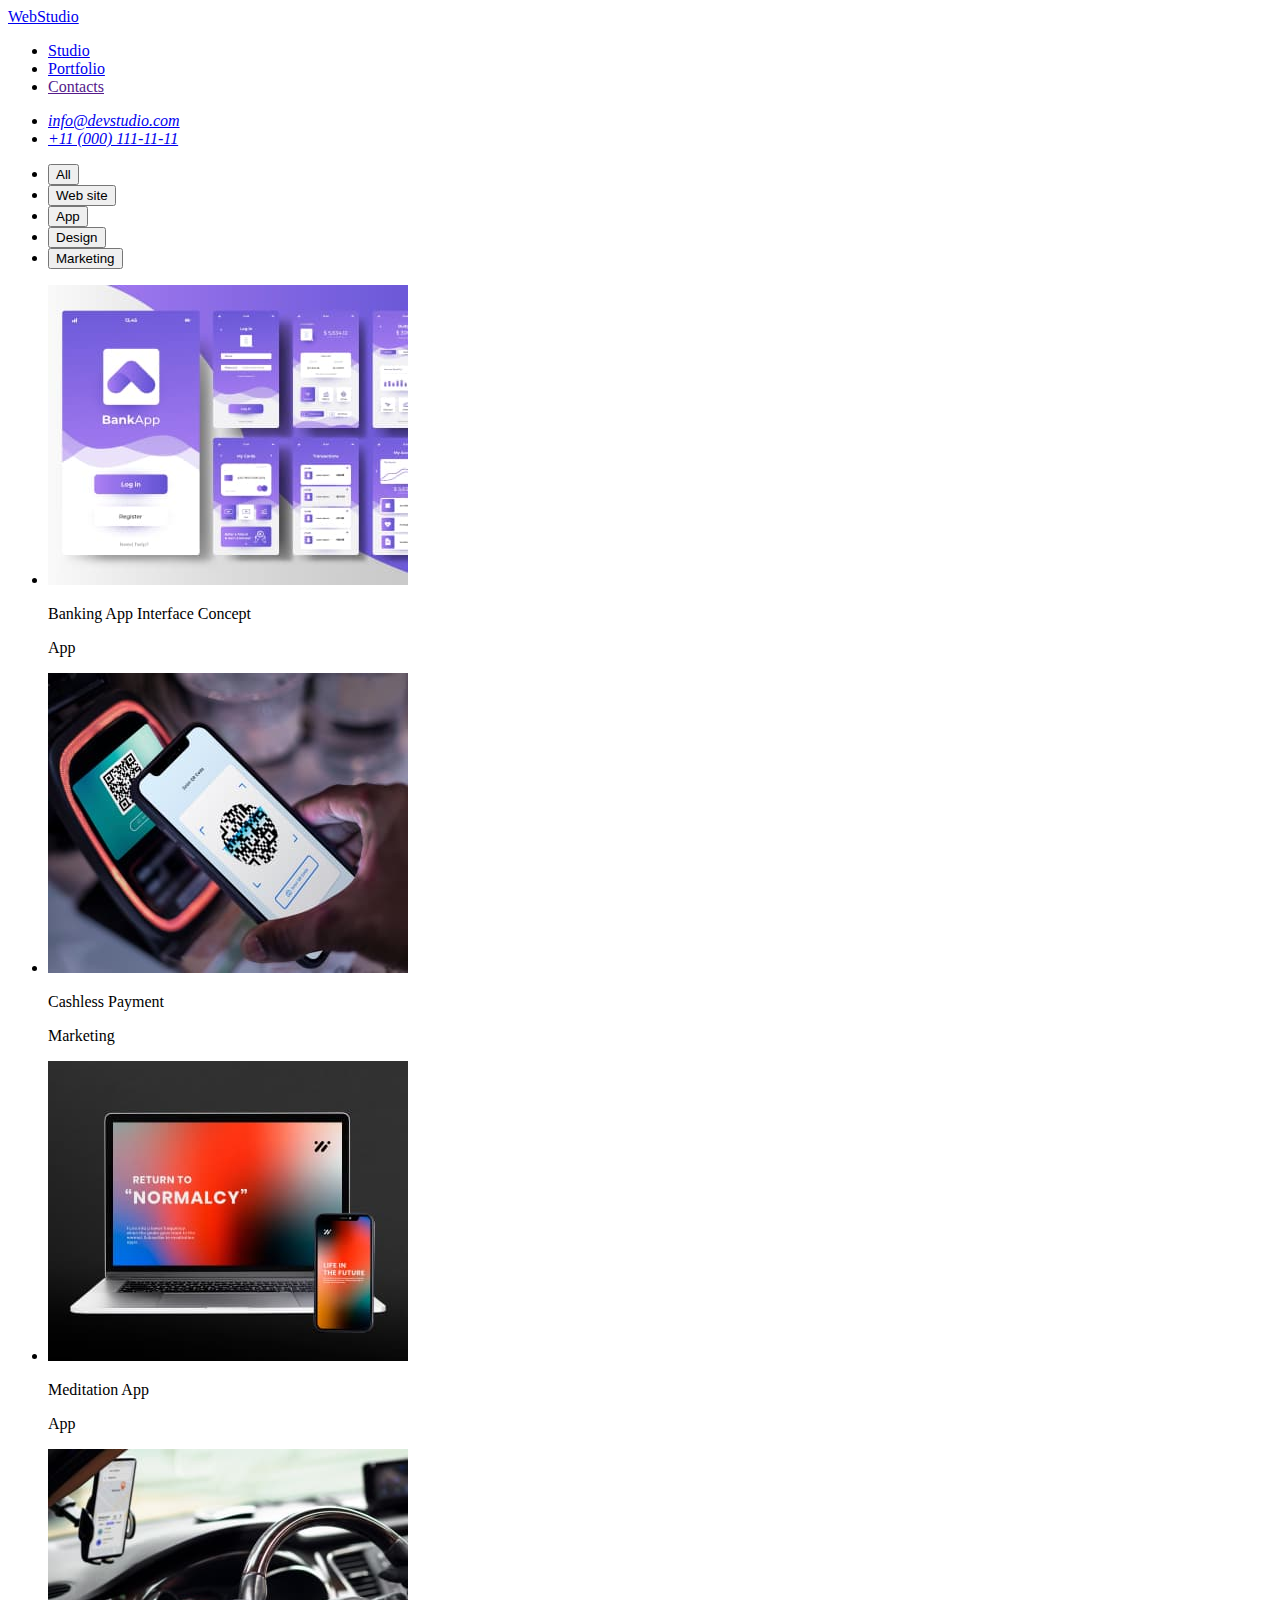
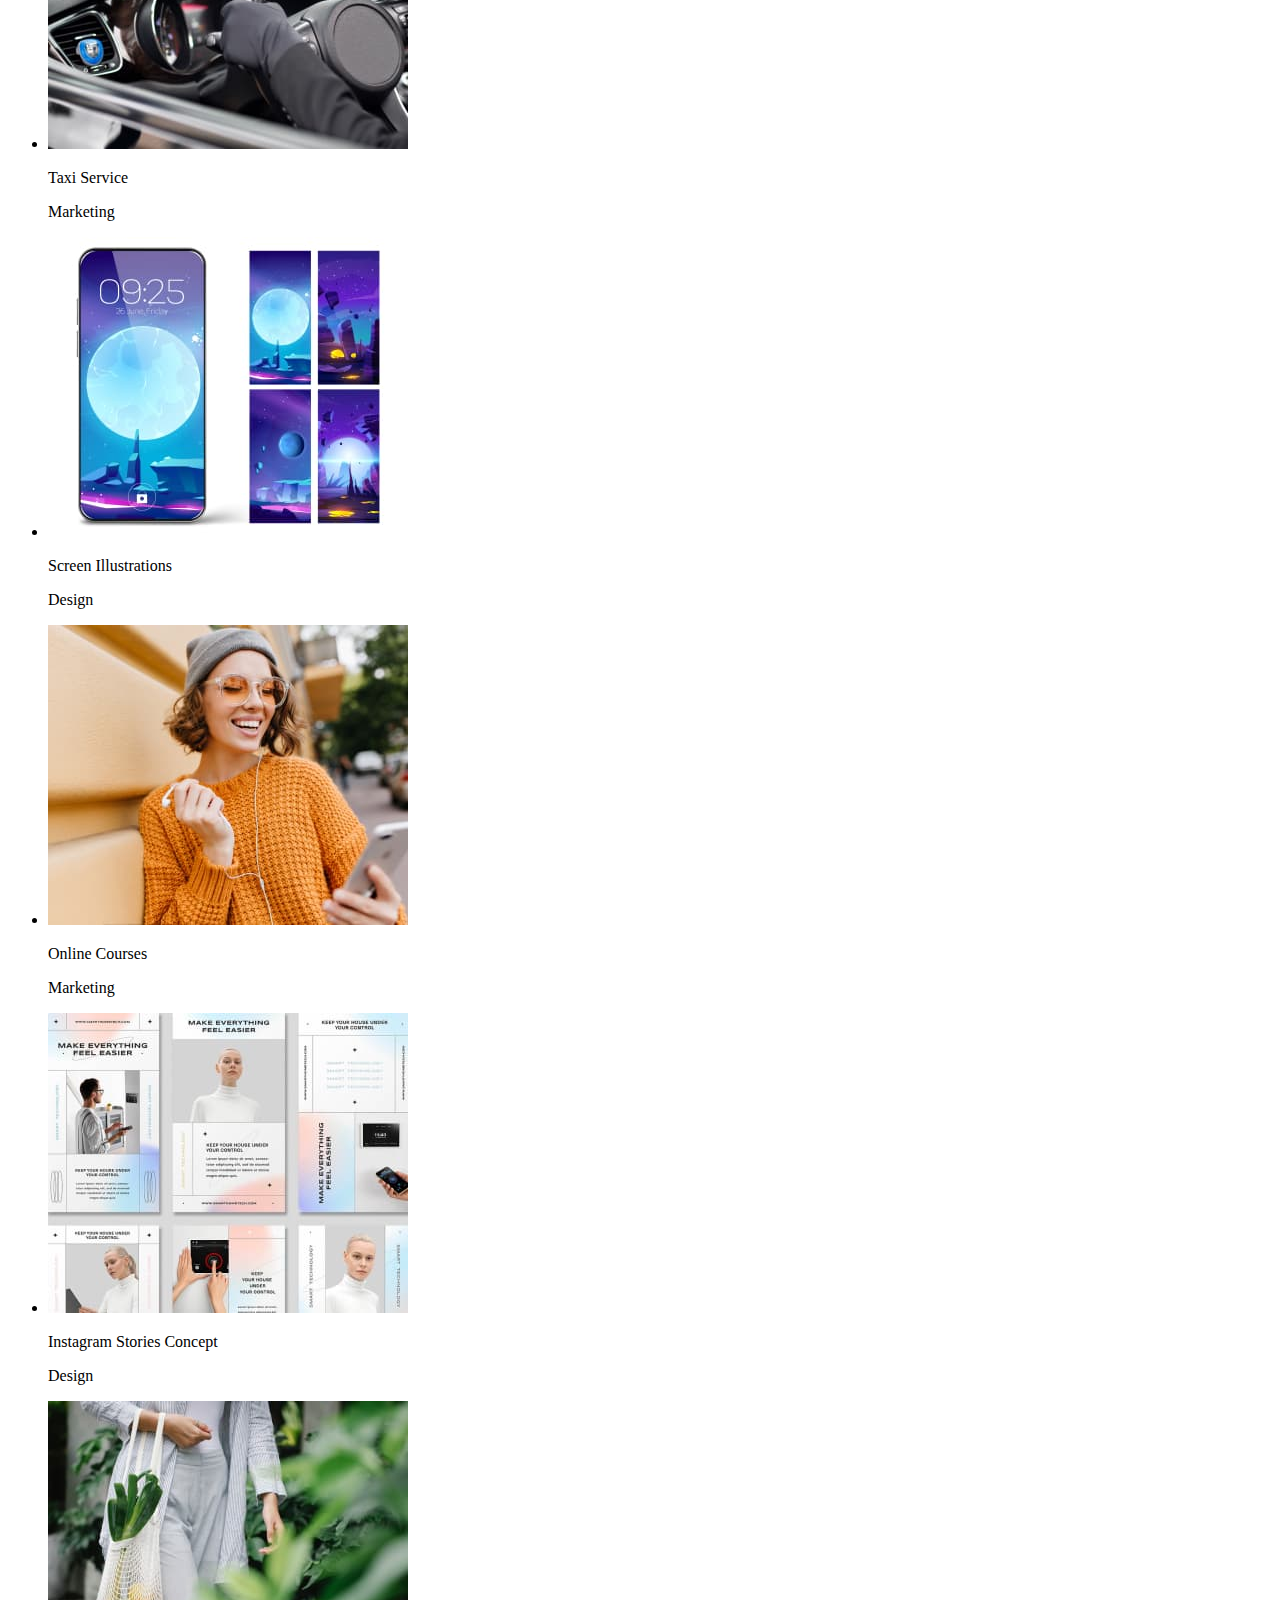
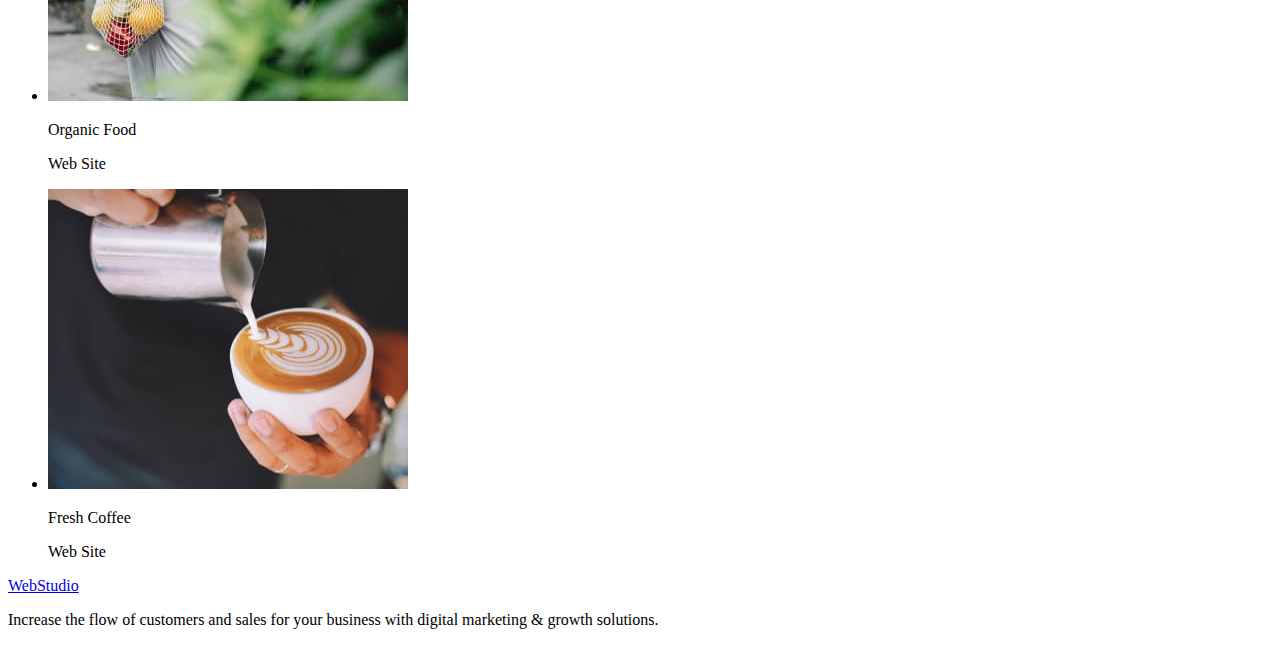
==== portfolio.html @ 78a150ab "portfolio html" ====
<!DOCTYPE html>
<html lang="en">
  <head>
    <meta charset="UTF-8" />
    <meta http-equiv="X-UA-Compatible" content="IE=edge" />
    <meta name="viewport" content="width=device-width, initial-scale=1.0" />
    <title>Portfolio</title>
  </head>
  <body>
    <header>
      <nav>
        <a href="./index.html">WebStudio</a>
        <ul>
          <li><a href="./index.html">Studio</a></li>
          <li><a href="./portfolio.html">Portfolio</a></li>
          <li><a href="">Contacts</a></li>
        </ul>
      </nav>
      <address>
        <ul>
          <li><a href="mailto:info@devstudio.com">info@devstudio.com</a></li>
          <li><a href="tel:+110001111111">+11 (000) 111-11-11</a></li>
        </ul>
      </address>
    </header>
    <main>
      <section>
        <div>
          <ul>
            <li><button type="button">All</button></li>
            <li><button type="button">Web site</button></li>
            <li><button type="button">App</button></li>
            <li><button type="button">Design</button></li>
            <li><button type="button">Marketing</button></li>
          </ul>
        </div>
      </section>
      <section>
        <div>
          <ul>
            <li>
              <img
                src="./images/banking_app.jpg"
                alt="Banking app"
                width="360"
              />
              <p>Banking App Interface Concept</p>
              <p>App</p>
            </li>
            <li>
              <img
                src="./images/cashless.jpg"
                alt="Cashless Payment"
                width="360"
              />
              <p>Cashless Payment</p>
              <p>Marketing</p>
            </li>
            <li>
              <img
                src="./images/meditation.jpg"
                alt="Meditation app"
                width="360"
              />
              <p>Meditation App</p>
              <p>App</p>
            </li>
            <li>
              <img src="./images/taxi.jpg" alt="Taxi service" width="360" />
              <p>Taxi Service</p>
              <p>Marketing</p>
            </li>
            <li>
              <img src="./images/screen.jpg" alt="Screen photo" width="360" />
              <p>Screen Illustrations</p>
              <p>Design</p>
            </li>
            <li>
              <img
                src="./images/courses.jpg"
                alt="online courses"
                width="360"
              />
              <p>Online Courses</p>
              <p>Marketing</p>
            </li>
            <li>
              <img src="./images/instagram.jpg" alt="instagram" width="360" />
              <p>Instagram Stories Concept</p>
              <p>Design</p>
            </li>
            <li>
              <img src="./images/food.jpg" alt="food" width="360" />
              <p>Organic Food</p>
              <p>Web Site</p>
            </li>
            <li>
              <img src="./images/coffee.jpg" alt="coffee" width="360" />
              <p>Fresh Coffee</p>
              <p>Web Site</p>
            </li>
          </ul>
        </div>
      </section>
    </main>
    <footer>
      <a href="./index.html">WebStudio</a>
      <p>
        Increase the flow of customers and sales for your business with digital
        marketing & growth solutions.
      </p>
    </footer>
  </body>
</html>
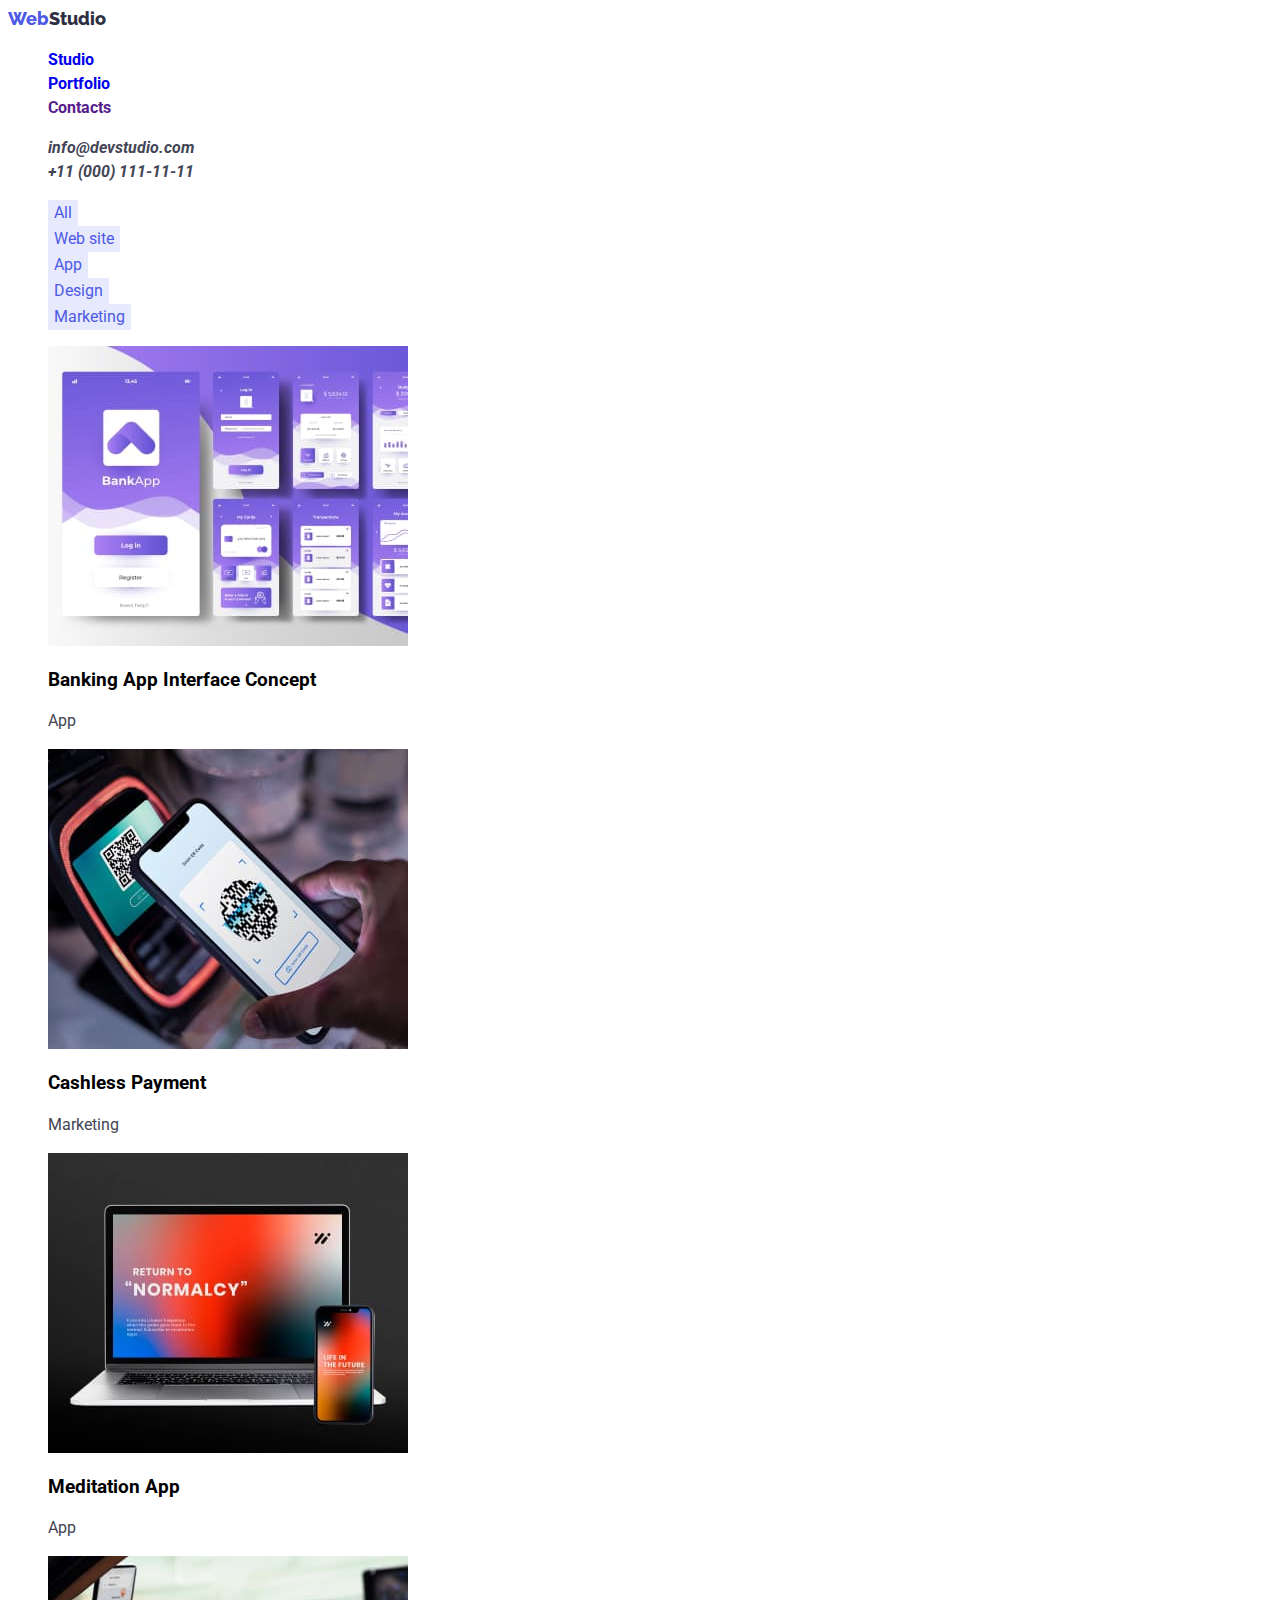
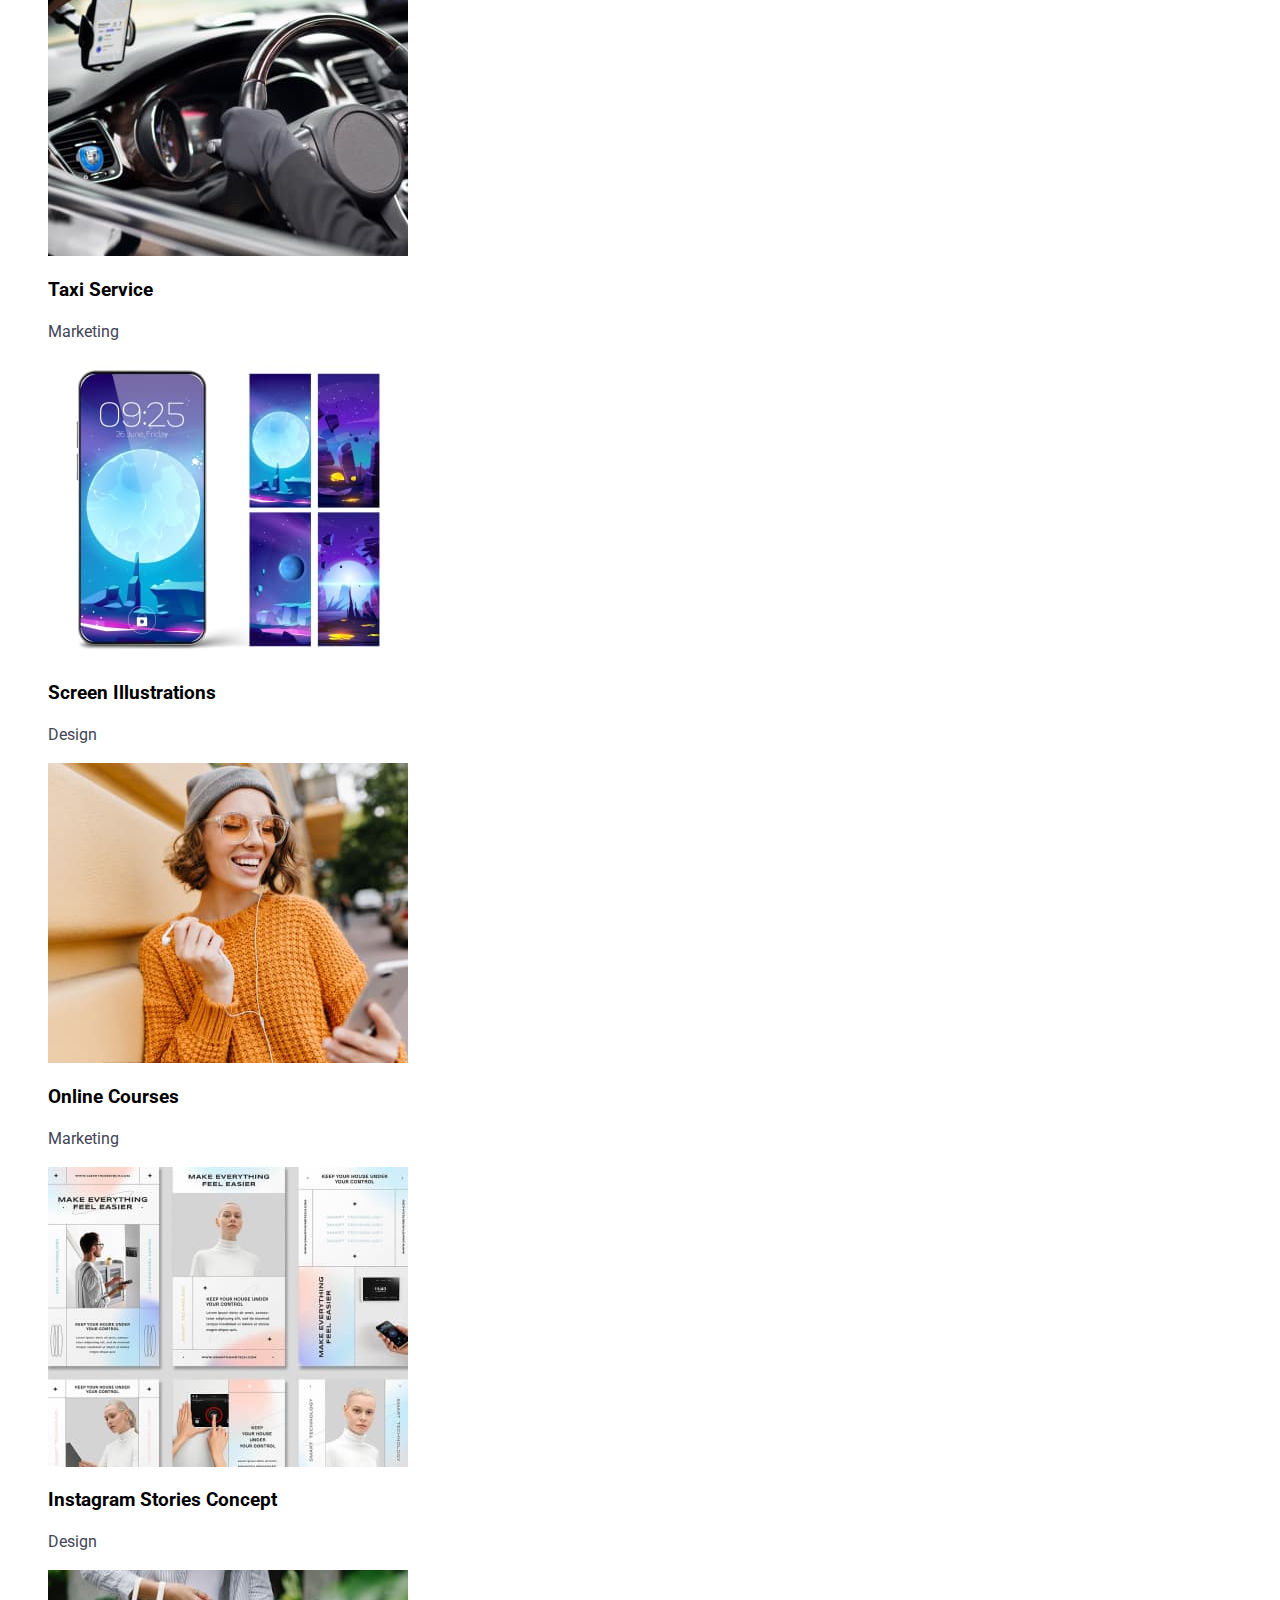
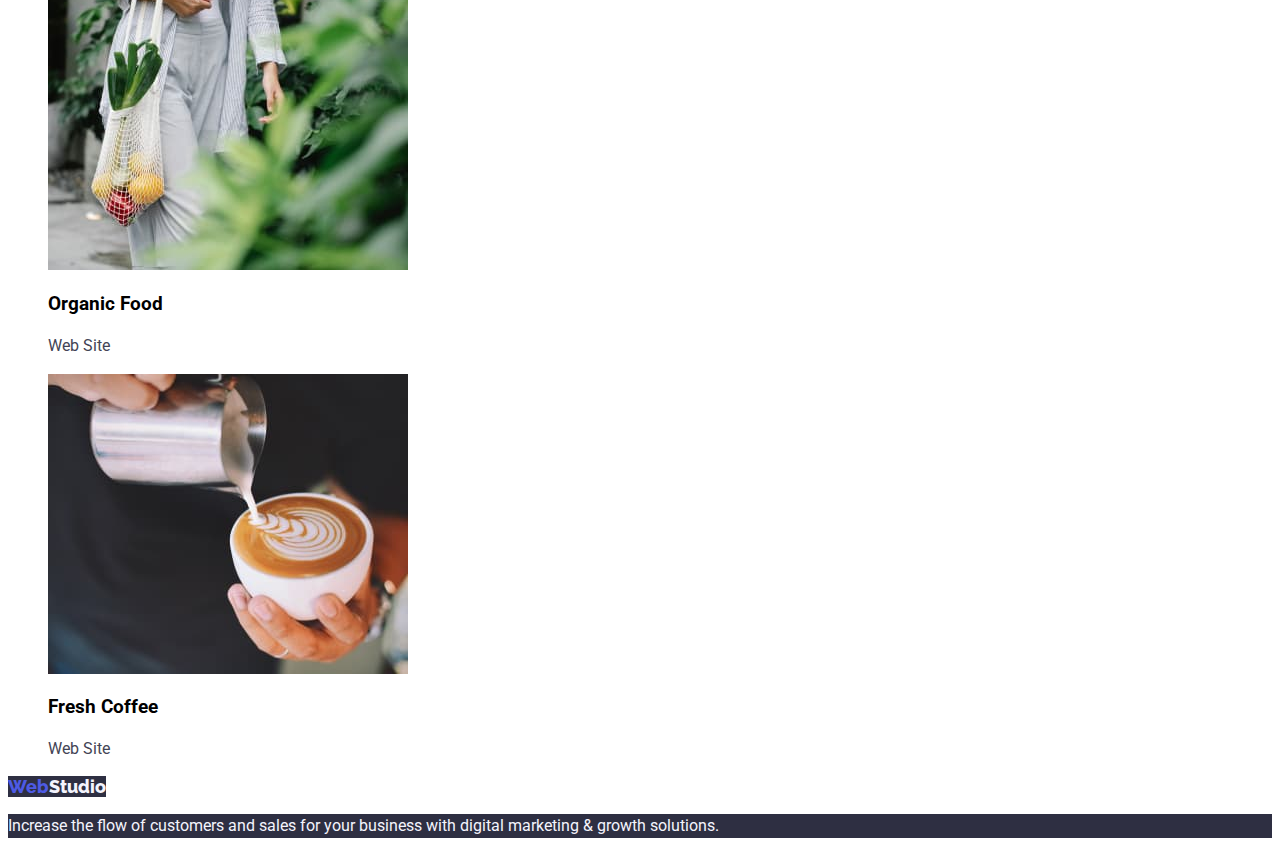
==== commit ba41b512: "portfolio and css" ====
--- a/portfolio.html
+++ b/portfolio.html
@@ -4,48 +4,71 @@
     <meta charset="UTF-8" />
     <meta http-equiv="X-UA-Compatible" content="IE=edge" />
     <meta name="viewport" content="width=device-width, initial-scale=1.0" />
+    <link rel="preconnect" href="https://fonts.googleapis.com" />
+    <link rel="preconnect" href="https://fonts.gstatic.com" crossorigin />
+    <link
+      href="https://fonts.googleapis.com/css2?family=Raleway:wght@800&family=Roboto:wght@400;500;700;900&display=swap"
+      rel="stylesheet"
+    />
+    <link rel="stylesheet" href="./css/styles.css" />
     <title>Portfolio</title>
   </head>
-  <body>
-    <header>
+  <body class="body">
+    <header class="header">
       <nav>
-        <a href="./index.html">WebStudio</a>
-        <ul>
-          <li><a href="./index.html">Studio</a></li>
-          <li><a href="./portfolio.html">Portfolio</a></li>
-          <li><a href="">Contacts</a></li>
+        <a href="./index.html" class="logo link"><span>Web</span>Studio</a>
+        <ul class="list link">
+          <li class="header-list">
+            <a href="./index.html" class="link header-menu">Studio</a>
+          </li>
+          <li>
+            <a href="./portfolio.html" class="link header-menu">Portfolio</a>
+          </li>
+          <li><a href="" class="link header-menu">Contacts</a></li>
         </ul>
       </nav>
-      <address>
-        <ul>
-          <li><a href="mailto:info@devstudio.com">info@devstudio.com</a></li>
-          <li><a href="tel:+110001111111">+11 (000) 111-11-11</a></li>
+      <address class="address">
+        <ul class="list">
+          <li class="address-list">
+            <a href="mailto:info@devstudio.com" class="address-choise link"
+              >info@devstudio.com</a
+            >
+          </li>
+          <li>
+            <a href="tel:+110001111111" class="address-choise link"
+              >+11 (000) 111-11-11</a
+            >
+          </li>
         </ul>
       </address>
     </header>
     <main>
       <section>
         <div>
-          <ul>
-            <li><button type="button">All</button></li>
-            <li><button type="button">Web site</button></li>
-            <li><button type="button">App</button></li>
-            <li><button type="button">Design</button></li>
-            <li><button type="button">Marketing</button></li>
+          <ul class="list">
+            <li><button type="button" class="portfolio-btn">All</button></li>
+            <li>
+              <button type="button" class="portfolio-btn">Web site</button>
+            </li>
+            <li><button type="button" class="portfolio-btn">App</button></li>
+            <li><button type="button" class="portfolio-btn">Design</button></li>
+            <li>
+              <button type="button" class="portfolio-btn">Marketing</button>
+            </li>
           </ul>
         </div>
       </section>
       <section>
         <div>
-          <ul>
+          <ul class="list">
             <li>
               <img
                 src="./images/banking_app.jpg"
                 alt="Banking app"
                 width="360"
               />
-              <p>Banking App Interface Concept</p>
-              <p>App</p>
+              <h3 class="subtitle">Banking App Interface Concept</h3>
+              <p class="text">App</p>
             </li>
             <li>
               <img
@@ -53,8 +76,8 @@
                 alt="Cashless Payment"
                 width="360"
               />
-              <p>Cashless Payment</p>
-              <p>Marketing</p>
+              <h3 class="subtitle">Cashless Payment</h3>
+              <p class="text">Marketing</p>
             </li>
             <li>
               <img
@@ -62,18 +85,18 @@
                 alt="Meditation app"
                 width="360"
               />
-              <p>Meditation App</p>
-              <p>App</p>
+              <h3 class="subtitle">Meditation App</h3>
+              <p class="text">App</p>
             </li>
             <li>
               <img src="./images/taxi.jpg" alt="Taxi service" width="360" />
-              <p>Taxi Service</p>
-              <p>Marketing</p>
+              <h3 class="subtitle">Taxi Service</h3>
+              <p class="text">Marketing</p>
             </li>
             <li>
               <img src="./images/screen.jpg" alt="Screen photo" width="360" />
-              <p>Screen Illustrations</p>
-              <p>Design</p>
+              <h3 class="subtitle">Screen Illustrations</h3>
+              <p class="text">Design</p>
             </li>
             <li>
               <img
@@ -81,31 +104,31 @@
                 alt="online courses"
                 width="360"
               />
-              <p>Online Courses</p>
-              <p>Marketing</p>
+              <h3 class="subtitle">Online Courses</h3>
+              <p class="text">Marketing</p>
             </li>
             <li>
               <img src="./images/instagram.jpg" alt="instagram" width="360" />
-              <p>Instagram Stories Concept</p>
-              <p>Design</p>
+              <h3 class="subtitle">Instagram Stories Concept</h3>
+              <p class="text">Design</p>
             </li>
             <li>
               <img src="./images/food.jpg" alt="food" width="360" />
-              <p>Organic Food</p>
-              <p>Web Site</p>
+              <h3 class="subtitle">Organic Food</h3>
+              <p class="text">Web Site</p>
             </li>
             <li>
               <img src="./images/coffee.jpg" alt="coffee" width="360" />
-              <p>Fresh Coffee</p>
-              <p>Web Site</p>
+              <h3 class="subtitle">Fresh Coffee</h3>
+              <p class="text">Web Site</p>
             </li>
           </ul>
         </div>
       </section>
     </main>
-    <footer>
-      <a href="./index.html">WebStudio</a>
-      <p>
+    <footer class="footer">
+      <a href="./index.html" class="footer-logo link"><span>Web</span>Studio</a>
+      <p class="footer-text">
         Increase the flow of customers and sales for your business with digital
         marketing & growth solutions.
       </p>
--- a/css/styles.css
+++ b/css/styles.css
@@ -0,0 +1,142 @@
+.body {
+  font-family: Roboto;
+  background-color: var(--main-background-color);
+}
+
+:root {
+  --text-header: #2e2f42;
+  --hero-background-color: #2e2f42;
+  --footer-background-color: #2e2f42;
+  --button-portfolio-text-color: #4d5ae5;
+  --button-portfolio-background-color: #e7e9fc;
+  --main-text-color: #434455;
+  --main-background-color: #ffffff;
+  --footer-text-color: #f4f4fd;
+}
+
+.header {
+  font-weight: 700;
+  font-size: 16px;
+  line-height: 1.5;
+  letter-spacing: 0.02;
+}
+.header-nav {
+  color: var(--text-header);
+}
+.logo {
+  font-family: Raleway;
+  font-weight: 800;
+  font-size: 18px;
+  line-height: 1.16;
+  letter-spacing: 0.03;
+  color: var(--text-header);
+}
+
+.logo span {
+  color: #4d5ae5;
+}
+
+.link {
+  text-decoration: none;
+}
+.list {
+  list-style-type: none;
+}
+a:hover {
+  color: #404bbf;
+}
+
+.address-choise {
+  color: var(--main-text-color);
+}
+
+------/***HERO PART***/-------
+.main-hero {
+  background-color: var(--hero-background-color);
+}
+.hero {
+  font-weight: 700;
+  font-size: 56px;
+  line-height: 1.07;
+  letter-spacing: 0.02;
+  color: #ffffff;
+  background-color: var(--hero-background-color);
+}
+
+.button-hero {
+  cursor: pointer;
+  background-color: #4d5ae5;
+  color: #ffffff;
+  font-size: 16px;
+  line-height: 1.5;
+  border: none;
+}
+.button-hero:hover {
+  background-color: #404bbf;
+}
+
+/*---TEXT--*/
+----------------- .subtitle {
+  font-weight: 500;
+  font-size: 20px;
+  line-height: 1.2;
+  letter-spacing: 0.02;
+  color: #2e2f42;
+}
+.text {
+  font-size: 16px;
+  line-height: 1.5;
+  letter-spacing: 0.02;
+  color: var(--main-text-color);
+}
+
+----/**WHAT WE DO**/----
+
+.second-title {
+  font-weight: 700;
+  font-size: 36px;
+  line-height: 1.1;
+  letter-spacing: 0.02;
+  color: #2e2f42;
+}
+-------/***FOOTER**/-----------------------
+
+.footer {
+  background-color: var(--footer-background-color);
+}
+
+.footer-logo {
+  font-family: 'Raleway';
+  font-weight: 800;
+  font-size: 18px;
+  line-height: 1.16;
+  letter-spacing: 0.03;
+  color: var(--footer-text-color);
+  background-color: var(--footer-background-color);
+}
+
+.footer-logo span {
+  color: #4d5ae5;
+}
+
+.footer-text {
+  font-size: 16px;
+  line-height: 1.5;
+  letter-spacing: 0.02;
+  color: var(--footer-text-color);
+  background-color: var(--footer-background-color);
+}
+.portfolio-btn {
+  font-family: inherit;
+  font-size: 16px;
+  line-height: 1.5;
+  text-align: center;
+  letter-spacing: 0.04;
+  border: none;
+  background-color: var(--button-portfolio-background-color);
+  color: var(--button-portfolio-text-color);
+}
+.portfolio-btn:hover {
+  background-color: #404bbf;
+  color: #ffffff;
+}
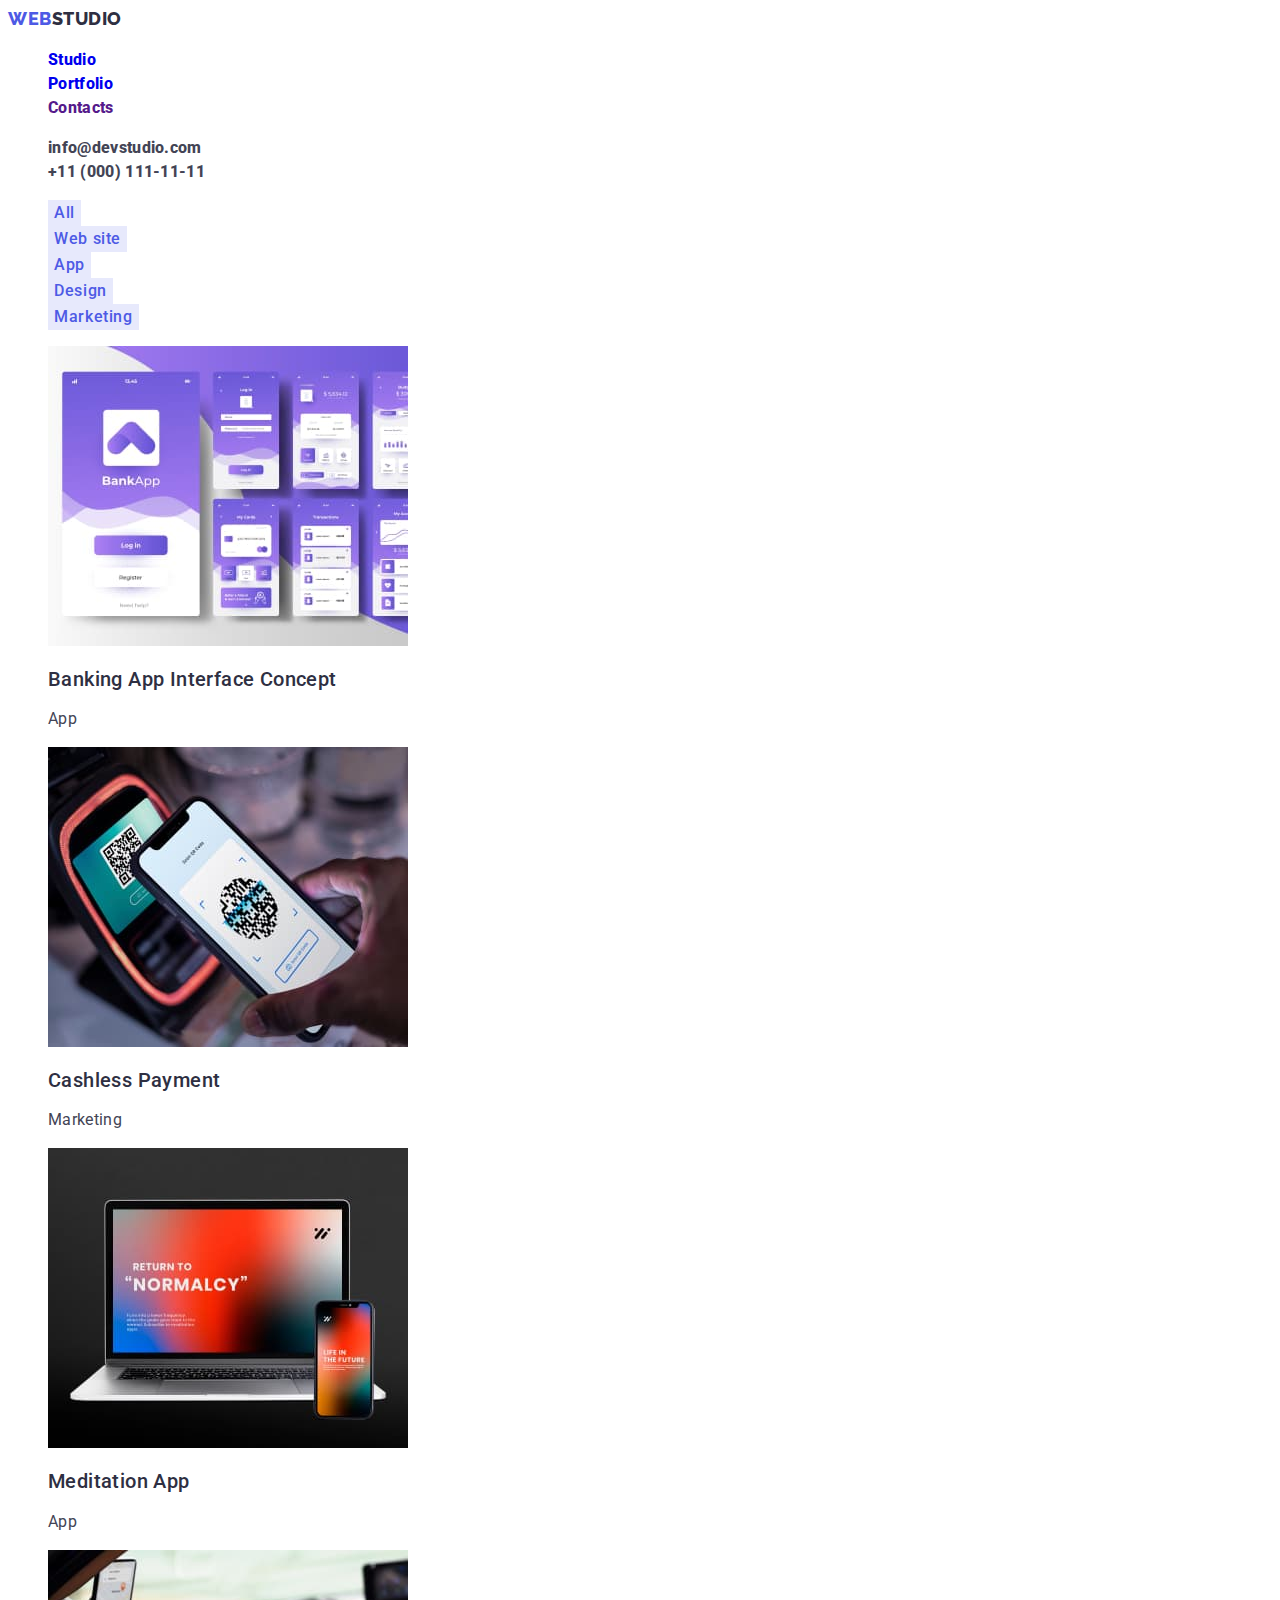
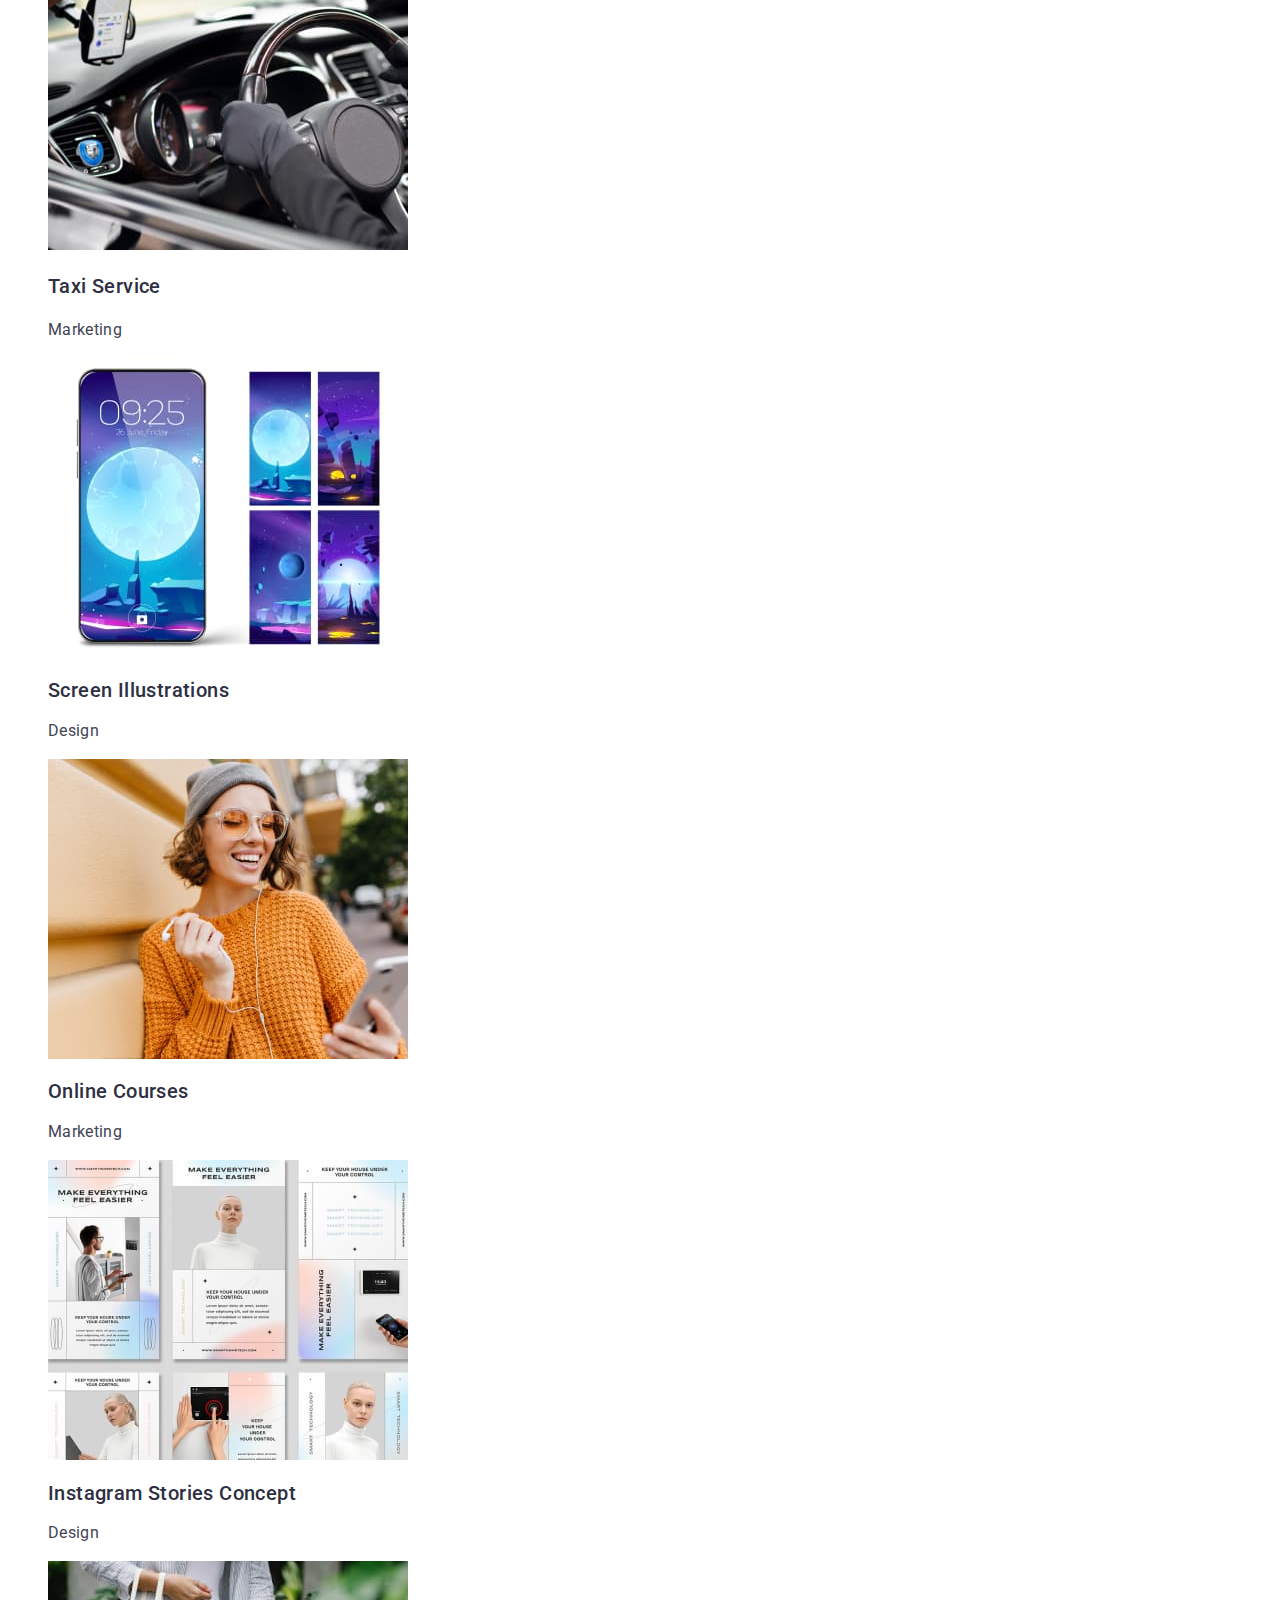
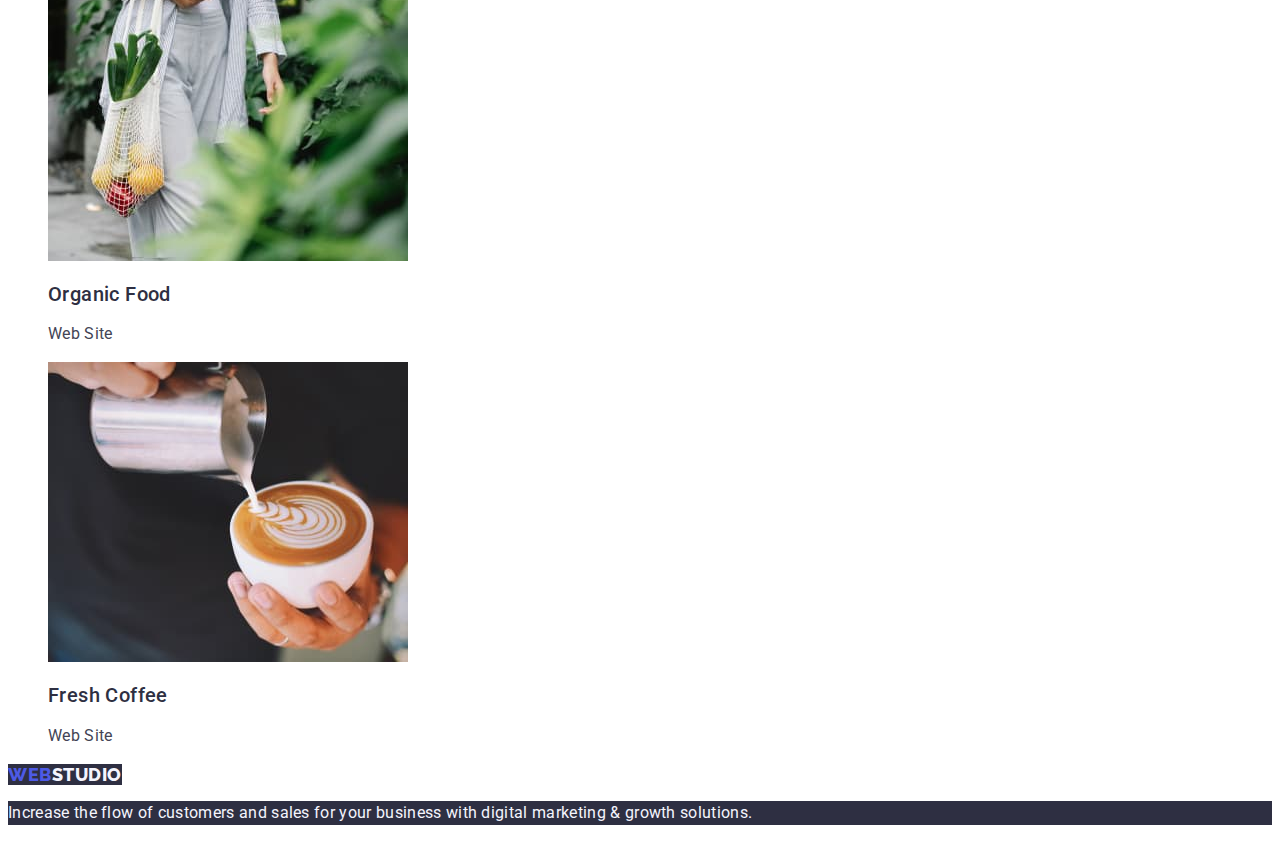
==== commit ef97f91e: "revize" ====
--- a/portfolio.html
+++ b/portfolio.html
@@ -16,7 +16,7 @@
   <body class="body">
     <header class="header">
       <nav>
-        <a href="./index.html" class="logo link"><span>Web</span>Studio</a>
+        <a href="./index.html" class="logo link">Web<span>Studio</span></a>
         <ul class="list link">
           <li class="header-list">
             <a href="./index.html" class="link header-menu">Studio</a>
@@ -44,82 +44,79 @@
     </header>
     <main>
       <section>
+        <h1 hidden>Menu</h1>
+        <ul class="list">
+          <li><button type="button" class="portfolio-btn">All</button></li>
+          <li>
+            <button type="button" class="portfolio-btn">Web site</button>
+          </li>
+          <li><button type="button" class="portfolio-btn">App</button></li>
+          <li><button type="button" class="portfolio-btn">Design</button></li>
+          <li>
+            <button type="button" class="portfolio-btn">Marketing</button>
+          </li>
+        </ul>
         <div>
           <ul class="list">
-            <li><button type="button" class="portfolio-btn">All</button></li>
-            <li>
-              <button type="button" class="portfolio-btn">Web site</button>
-            </li>
-            <li><button type="button" class="portfolio-btn">App</button></li>
-            <li><button type="button" class="portfolio-btn">Design</button></li>
-            <li>
-              <button type="button" class="portfolio-btn">Marketing</button>
-            </li>
-          </ul>
-        </div>
-      </section>
-      <section>
-        <div>
-          <ul class="list">
-            <li>
+            <li class="link">
               <img
                 src="./images/banking_app.jpg"
                 alt="Banking app"
                 width="360"
               />
-              <h3 class="subtitle">Banking App Interface Concept</h3>
+              <h2 class="subtitle">Banking App Interface Concept</h2>
               <p class="text">App</p>
             </li>
-            <li>
+            <li class="link">
               <img
                 src="./images/cashless.jpg"
                 alt="Cashless Payment"
                 width="360"
               />
-              <h3 class="subtitle">Cashless Payment</h3>
+              <h2 class="subtitle">Cashless Payment</h2>
               <p class="text">Marketing</p>
             </li>
-            <li>
+            <li class="link">
               <img
                 src="./images/meditation.jpg"
                 alt="Meditation app"
                 width="360"
               />
-              <h3 class="subtitle">Meditation App</h3>
+              <h2 class="subtitle">Meditation App</h2>
               <p class="text">App</p>
             </li>
-            <li>
+            <li class="link">
               <img src="./images/taxi.jpg" alt="Taxi service" width="360" />
               <h3 class="subtitle">Taxi Service</h3>
               <p class="text">Marketing</p>
             </li>
-            <li>
+            <li class="link">
               <img src="./images/screen.jpg" alt="Screen photo" width="360" />
-              <h3 class="subtitle">Screen Illustrations</h3>
+              <h2 class="subtitle">Screen Illustrations</h2>
               <p class="text">Design</p>
             </li>
-            <li>
+            <li class="link">
               <img
                 src="./images/courses.jpg"
                 alt="online courses"
                 width="360"
               />
-              <h3 class="subtitle">Online Courses</h3>
+              <h2 class="subtitle">Online Courses</h2>
               <p class="text">Marketing</p>
             </li>
-            <li>
+            <li class="link">
               <img src="./images/instagram.jpg" alt="instagram" width="360" />
-              <h3 class="subtitle">Instagram Stories Concept</h3>
+              <h2 class="subtitle">Instagram Stories Concept</h2>
               <p class="text">Design</p>
             </li>
-            <li>
+            <li class="link">
               <img src="./images/food.jpg" alt="food" width="360" />
-              <h3 class="subtitle">Organic Food</h3>
+              <h2 class="subtitle">Organic Food</h2>
               <p class="text">Web Site</p>
             </li>
-            <li>
+            <li class="link">
               <img src="./images/coffee.jpg" alt="coffee" width="360" />
-              <h3 class="subtitle">Fresh Coffee</h3>
+              <h2 class="subtitle">Fresh Coffee</h2>
               <p class="text">Web Site</p>
             </li>
           </ul>
@@ -127,7 +124,7 @@
       </section>
     </main>
     <footer class="footer">
-      <a href="./index.html" class="footer-logo link"><span>Web</span>Studio</a>
+      <a href="./index.html" class="footer-logo link">Web<span>Studio</span></a>
       <p class="footer-text">
         Increase the flow of customers and sales for your business with digital
         marketing & growth solutions.
--- a/css/styles.css
+++ b/css/styles.css
@@ -1,6 +1,7 @@
 .body {
-  font-family: Roboto;
+  font-family: 'Roboto', sans-serif;
   background-color: var(--main-background-color);
+  color: var(--main-text-color);
 }
 
 :root {
@@ -12,13 +13,16 @@
   --main-text-color: #434455;
   --main-background-color: #ffffff;
   --footer-text-color: #f4f4fd;
+  --logo-color: #4d5ae5;
+  --span-footer-logo: #f4f4fd;
 }
 
 .header {
-  font-weight: 700;
+  font-weight: 800;
   font-size: 16px;
   line-height: 1.5;
-  letter-spacing: 0.02;
+  letter-spacing: 0.02em;
+  color: var(--text-header);
 }
 .header-nav {
   color: var(--text-header);
@@ -27,13 +31,14 @@
   font-family: Raleway;
   font-weight: 800;
   font-size: 18px;
-  line-height: 1.16;
-  letter-spacing: 0.03;
-  color: var(--text-header);
+  line-height: 1.17;
+  letter-spacing: 0.03em;
+  color: var(--logo-color);
+  text-transform: uppercase;
 }
 
 .logo span {
-  color: #4d5ae5;
+  color: var(--text-header);
 }
 
 .link {
@@ -45,20 +50,27 @@
 a:hover {
   color: #404bbf;
 }
+a:focus {
+  color: #404bbf;
+}
 
 .address-choise {
   color: var(--main-text-color);
+  font-style: normal;
+  letter-spacing: 0.02em;
 }
 
 ------/***HERO PART***/-------
 .main-hero {
-  background-color: var(--hero-background-color);
+  background-color: var(--footer-background-color);
 }
+
 .hero {
   font-weight: 700;
   font-size: 56px;
   line-height: 1.07;
-  letter-spacing: 0.02;
+  letter-spacing: 0.02em;
+  text-align: center;
   color: #ffffff;
   background-color: var(--hero-background-color);
 }
@@ -70,34 +82,46 @@
   font-size: 16px;
   line-height: 1.5;
   border: none;
+  letter-spacing: 0.04em;
+  font-family: 'Roboto', sans-serif;
+  font-weight: 500;
 }
 .button-hero:hover {
   background-color: #404bbf;
 }
+.button-hero:focus {
+  color: #404bbf;
+}
 
-/*---TEXT--*/
------------------ .subtitle {
+.subtitle {
   font-weight: 500;
   font-size: 20px;
   line-height: 1.2;
-  letter-spacing: 0.02;
-  color: #2e2f42;
+  letter-spacing: 0.02em;
+  color: var(--text-header);
 }
 .text {
   font-size: 16px;
   line-height: 1.5;
-  letter-spacing: 0.02;
+  letter-spacing: 0.02em;
   color: var(--main-text-color);
 }
 
-----/**WHAT WE DO**/----
+.team-section {
+  background-color: #f4f4fd;
+}
 
 .second-title {
   font-weight: 700;
   font-size: 36px;
-  line-height: 1.1;
-  letter-spacing: 0.02;
-  color: #2e2f42;
+  line-height: 1.11;
+  letter-spacing: 0.02em;
+  text-transform: capitalize;
+  text-align: center;
+  color: var(--text-header);
+}
+.team-line {
+  background-color: var(--main-background-color);
 }
 -------/***FOOTER**/-----------------------
 
@@ -106,35 +130,38 @@
 }
 
 .footer-logo {
-  font-family: 'Raleway';
+  font-family: 'Raleway', sans-serif;
   font-weight: 800;
   font-size: 18px;
-  line-height: 1.16;
-  letter-spacing: 0.03;
-  color: var(--footer-text-color);
+  line-height: 1.17;
+  letter-spacing: 0.03em;
+  text-transform: uppercase;
+  color: var(--logo-color);
   background-color: var(--footer-background-color);
 }
 
 .footer-logo span {
-  color: #4d5ae5;
+  color: var(--span-footer-logo);
 }
 
 .footer-text {
   font-size: 16px;
   line-height: 1.5;
-  letter-spacing: 0.02;
+  letter-spacing: 0.02em;
   color: var(--footer-text-color);
   background-color: var(--footer-background-color);
 }
 .portfolio-btn {
-  font-family: inherit;
+  font-family: 'Roboto', sans-serif;
+  font-weight: 500;
   font-size: 16px;
   line-height: 1.5;
   text-align: center;
-  letter-spacing: 0.04;
+  letter-spacing: 0.04em;
   border: none;
   background-color: var(--button-portfolio-background-color);
   color: var(--button-portfolio-text-color);
+  cursor: pointer;
 }
 .portfolio-btn:hover {
   background-color: #404bbf;
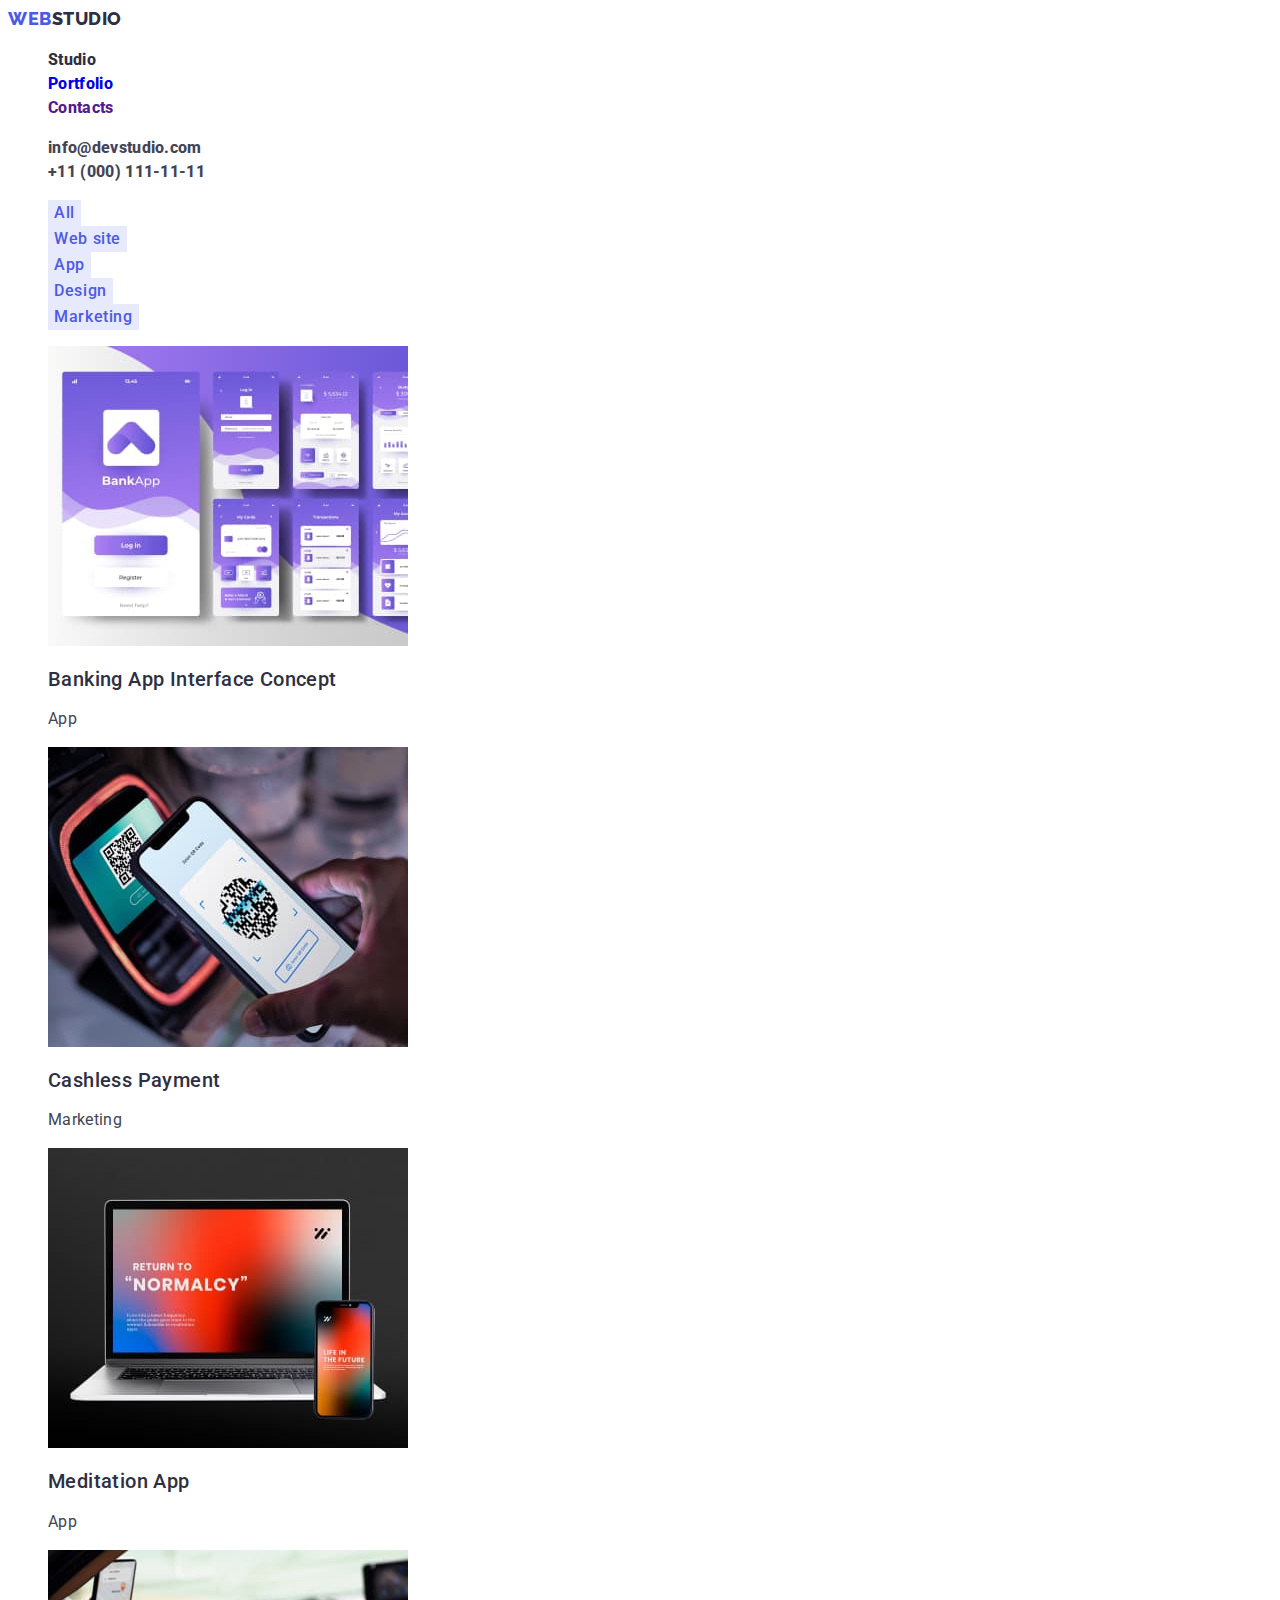
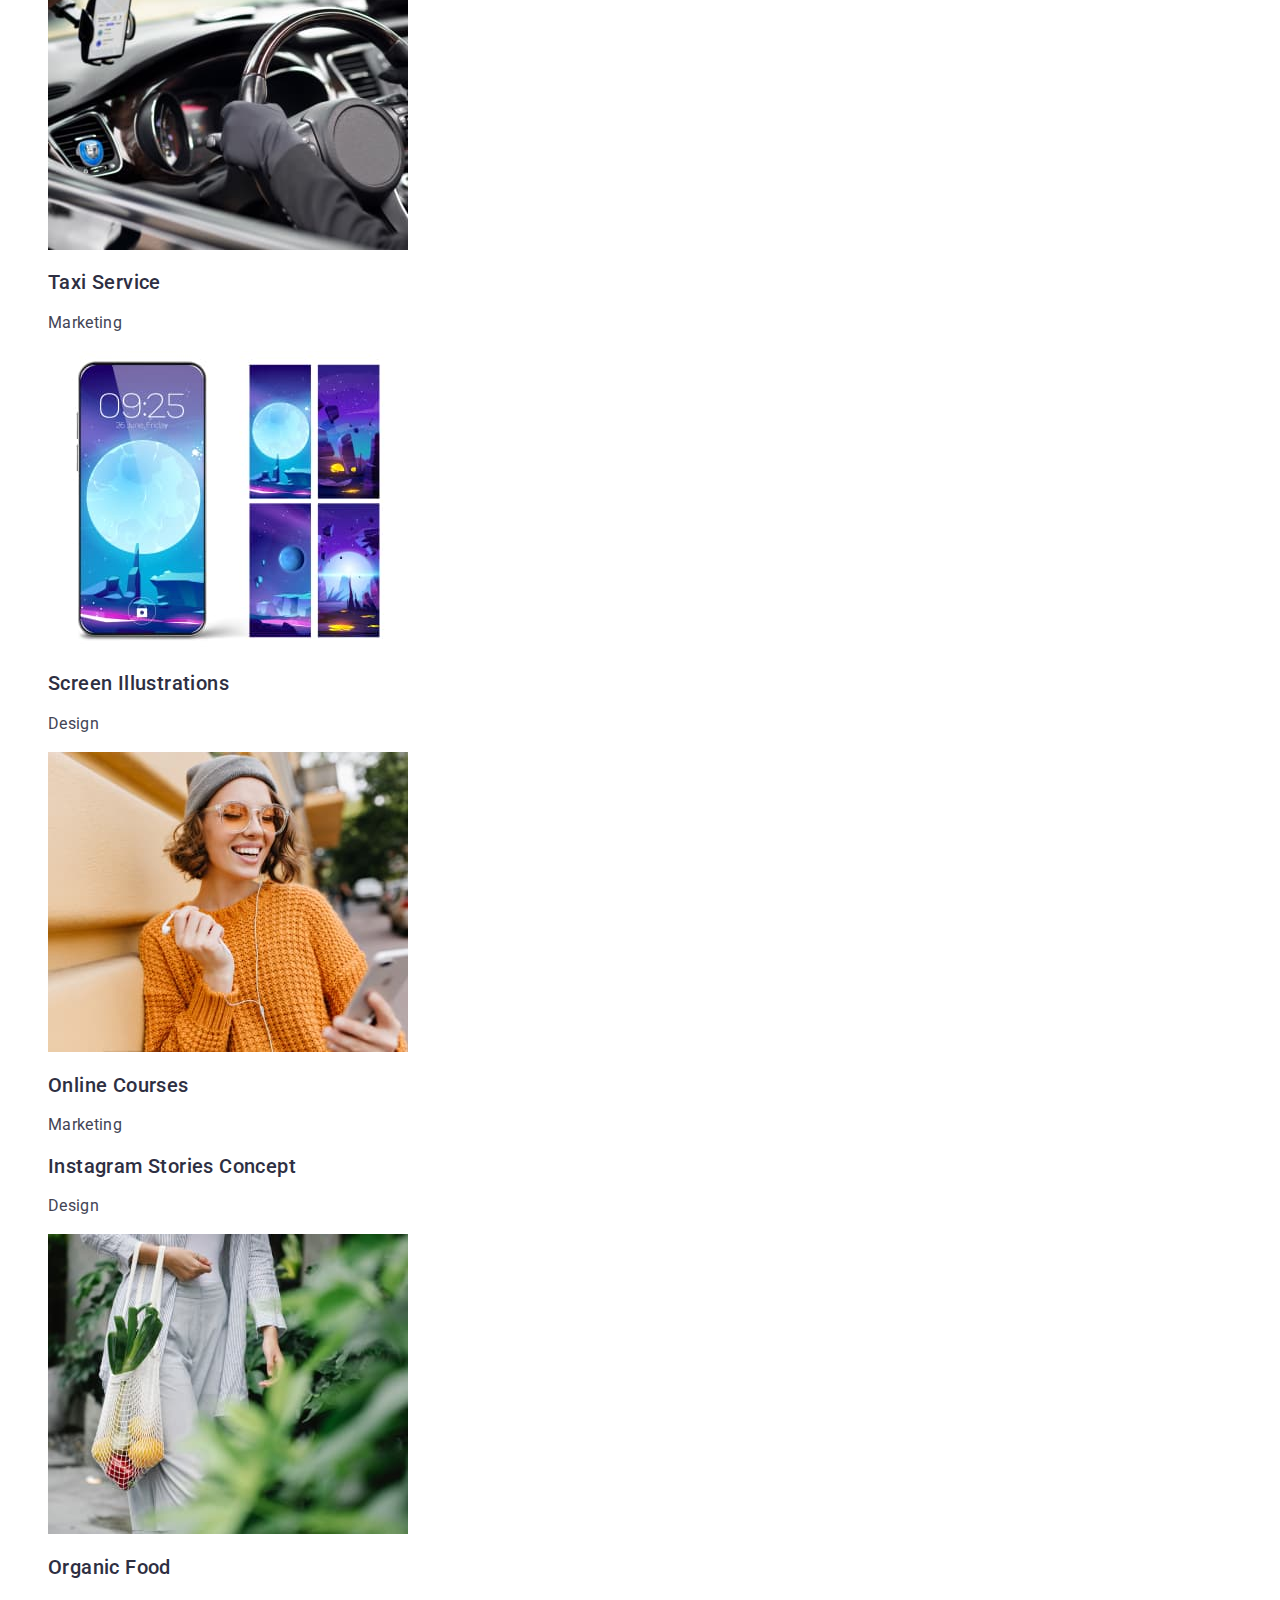
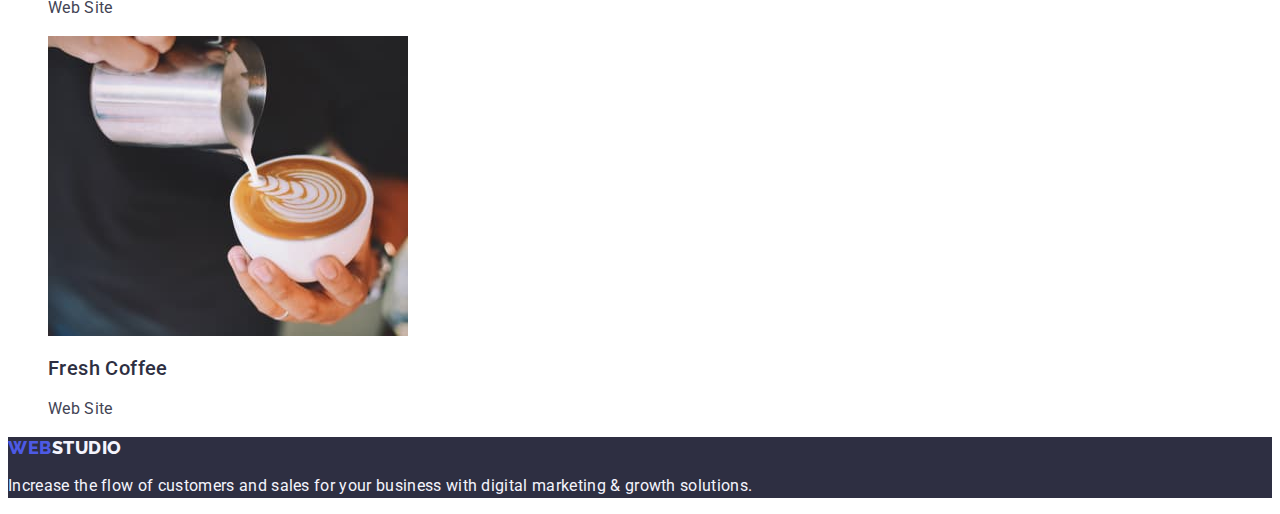
==== commit 548afcd6: "changes" ====
--- a/portfolio.html
+++ b/portfolio.html
@@ -16,10 +16,10 @@
   <body class="body">
     <header class="header">
       <nav>
-        <a href="./index.html" class="logo link">Web<span>Studio</span></a>
+        <a href="./index.html" class="logo link">Web<span>studio</span></a>
         <ul class="list link">
           <li class="header-list">
-            <a href="./index.html" class="link header-menu">Studio</a>
+            <a href="./index.html" class="link header-menu only">Studio</a>
           </li>
           <li>
             <a href="./portfolio.html" class="link header-menu">Portfolio</a>
@@ -58,73 +58,97 @@
         </ul>
         <div>
           <ul class="list">
-            <li class="link">
-              <img
-                src="./images/banking_app.jpg"
-                alt="Banking app"
-                width="360"
-              />
-              <h2 class="subtitle">Banking App Interface Concept</h2>
-              <p class="text">App</p>
+            <li>
+              <a href="" class="link">
+                <img
+                  src="./images/banking_app.jpg"
+                  alt="Banking app"
+                  width="360"
+                />
+                <h2 class="subtitle-portfolio">
+                  Banking App Interface Concept
+                </h2>
+                <p class="text">App</p>
+              </a>
             </li>
-            <li class="link">
-              <img
-                src="./images/cashless.jpg"
-                alt="Cashless Payment"
-                width="360"
-              />
-              <h2 class="subtitle">Cashless Payment</h2>
-              <p class="text">Marketing</p>
+
+            <li>
+              <a href="" class="link">
+                <img
+                  src="./images/cashless.jpg"
+                  alt="Cashless Payment"
+                  width="360"
+                />
+                <h2 class="subtitle-portfolio">Cashless Payment</h2>
+                <p class="text">Marketing</p>
+              </a>
             </li>
-            <li class="link">
-              <img
+            <li>
+              <a href="" class="link">
+                    <img
                 src="./images/meditation.jpg"
                 alt="Meditation app"
                 width="360"
               />
-              <h2 class="subtitle">Meditation App</h2>
+              <h2 class="subtitle-portfolio">Meditation App</h2>
               <p class="text">App</p>
+              </a>
+          
             </li>
-            <li class="link">
-              <img src="./images/taxi.jpg" alt="Taxi service" width="360" />
-              <h3 class="subtitle">Taxi Service</h3>
+            <li>
+              <a href="" class="link">
+                    <img src="./images/taxi.jpg" alt="Taxi service" width="360" />
+              <h2 class="subtitle-portfolio">Taxi Service</h2>
               <p class="text">Marketing</p>
+              </a>
+          
             </li>
-            <li class="link">
-              <img src="./images/screen.jpg" alt="Screen photo" width="360" />
-              <h2 class="subtitle">Screen Illustrations</h2>
-              <p class="text">Design</p>
+           
+            <li>
+               <a href="" class="link"><img src="./images/screen.jpg" alt="Screen photo" width="360" />
+              <h2 class="subtitle-portfolio">Screen Illustrations</h2>
+              <p class="text">Design</p></a>
             </li>
-            <li class="link">
-              <img
+           
+            <li>
+               <a href="" class="link">
+                 <img
                 src="./images/courses.jpg"
                 alt="online courses"
                 width="360"
               />
-              <h2 class="subtitle">Online Courses</h2>
+              <h2 class="subtitle-portfolio">Online Courses</h2>
               <p class="text">Marketing</p>
+               </a>
+             
             </li>
-            <li class="link">
-              <img src="./images/instagram.jpg" alt="instagram" width="360" />
-              <h2 class="subtitle">Instagram Stories Concept</h2>
+            <li>
+              <a href="" class="link"></a
+                <img src="./images/instagram.jpg" alt="instagram" width="360" />
+              <h2 class="subtitle-portfolio">Instagram Stories Concept</h2>
               <p class="text">Design</p>
+              
             </li>
-            <li class="link">
+            <li>
+              <a href="" class="link"></a>
               <img src="./images/food.jpg" alt="food" width="360" />
-              <h2 class="subtitle">Organic Food</h2>
+              <h2 class="subtitle-portfolio">Organic Food</h2>
               <p class="text">Web Site</p>
             </li>
-            <li class="link">
-              <img src="./images/coffee.jpg" alt="coffee" width="360" />
-              <h2 class="subtitle">Fresh Coffee</h2>
+            <li>
+              <a href="" class="link">
+                  <img src="./images/coffee.jpg" alt="coffee" width="360" />
+              <h2 class="subtitle-portfolio">Fresh Coffee</h2>
               <p class="text">Web Site</p>
+              </a>
+            
             </li>
           </ul>
         </div>
       </section>
     </main>
     <footer class="footer">
-      <a href="./index.html" class="footer-logo link">Web<span>Studio</span></a>
+      <a href="./index.html" class="footer-logo link">Web<span>studio</span></a>
       <p class="footer-text">
         Increase the flow of customers and sales for your business with digital
         marketing & growth solutions.
--- a/css/styles.css
+++ b/css/styles.css
@@ -27,8 +27,12 @@
 .header-nav {
   color: var(--text-header);
 }
+.only {
+  font-weight: 800;
+  color: var(--text-header);
+}
 .logo {
-  font-family: Raleway;
+  font-family: 'Raleway', sans-serif;
   font-weight: 800;
   font-size: 18px;
   line-height: 1.17;
@@ -54,15 +58,17 @@
   color: #404bbf;
 }
 
+.address {
+  font-style: normal;
+}
 .address-choise {
   color: var(--main-text-color);
   font-style: normal;
   letter-spacing: 0.02em;
 }
 
-------/***HERO PART***/-------
 .main-hero {
-  background-color: var(--footer-background-color);
+  background-color: var(--hero-background-color);
 }
 
 .hero {
@@ -72,7 +78,6 @@
   letter-spacing: 0.02em;
   text-align: center;
   color: #ffffff;
-  background-color: var(--hero-background-color);
 }
 
 .button-hero {
@@ -86,11 +91,9 @@
   font-family: 'Roboto', sans-serif;
   font-weight: 500;
 }
-.button-hero:hover {
+.button-hero:hover,
+:focus {
   background-color: #404bbf;
-}
-.button-hero:focus {
-  color: #404bbf;
 }
 
 .subtitle {
@@ -123,7 +126,6 @@
 .team-line {
   background-color: var(--main-background-color);
 }
--------/***FOOTER**/-----------------------
 
 .footer {
   background-color: var(--footer-background-color);
@@ -137,7 +139,6 @@
   letter-spacing: 0.03em;
   text-transform: uppercase;
   color: var(--logo-color);
-  background-color: var(--footer-background-color);
 }
 
 .footer-logo span {
@@ -149,7 +150,6 @@
   line-height: 1.5;
   letter-spacing: 0.02em;
   color: var(--footer-text-color);
-  background-color: var(--footer-background-color);
 }
 .portfolio-btn {
   font-family: 'Roboto', sans-serif;
@@ -167,3 +167,14 @@
   background-color: #404bbf;
   color: #ffffff;
 }
+.pointer-btn:focus {
+  color: #ffffff;
+  background-color: #404bbf;
+}
+.subtitle-portfolio {
+  font-weight: 500;
+  font-size: 20px;
+  line-height: 1.2;
+  letter-spacing: 0.02em;
+  color: var(--text-header);
+}
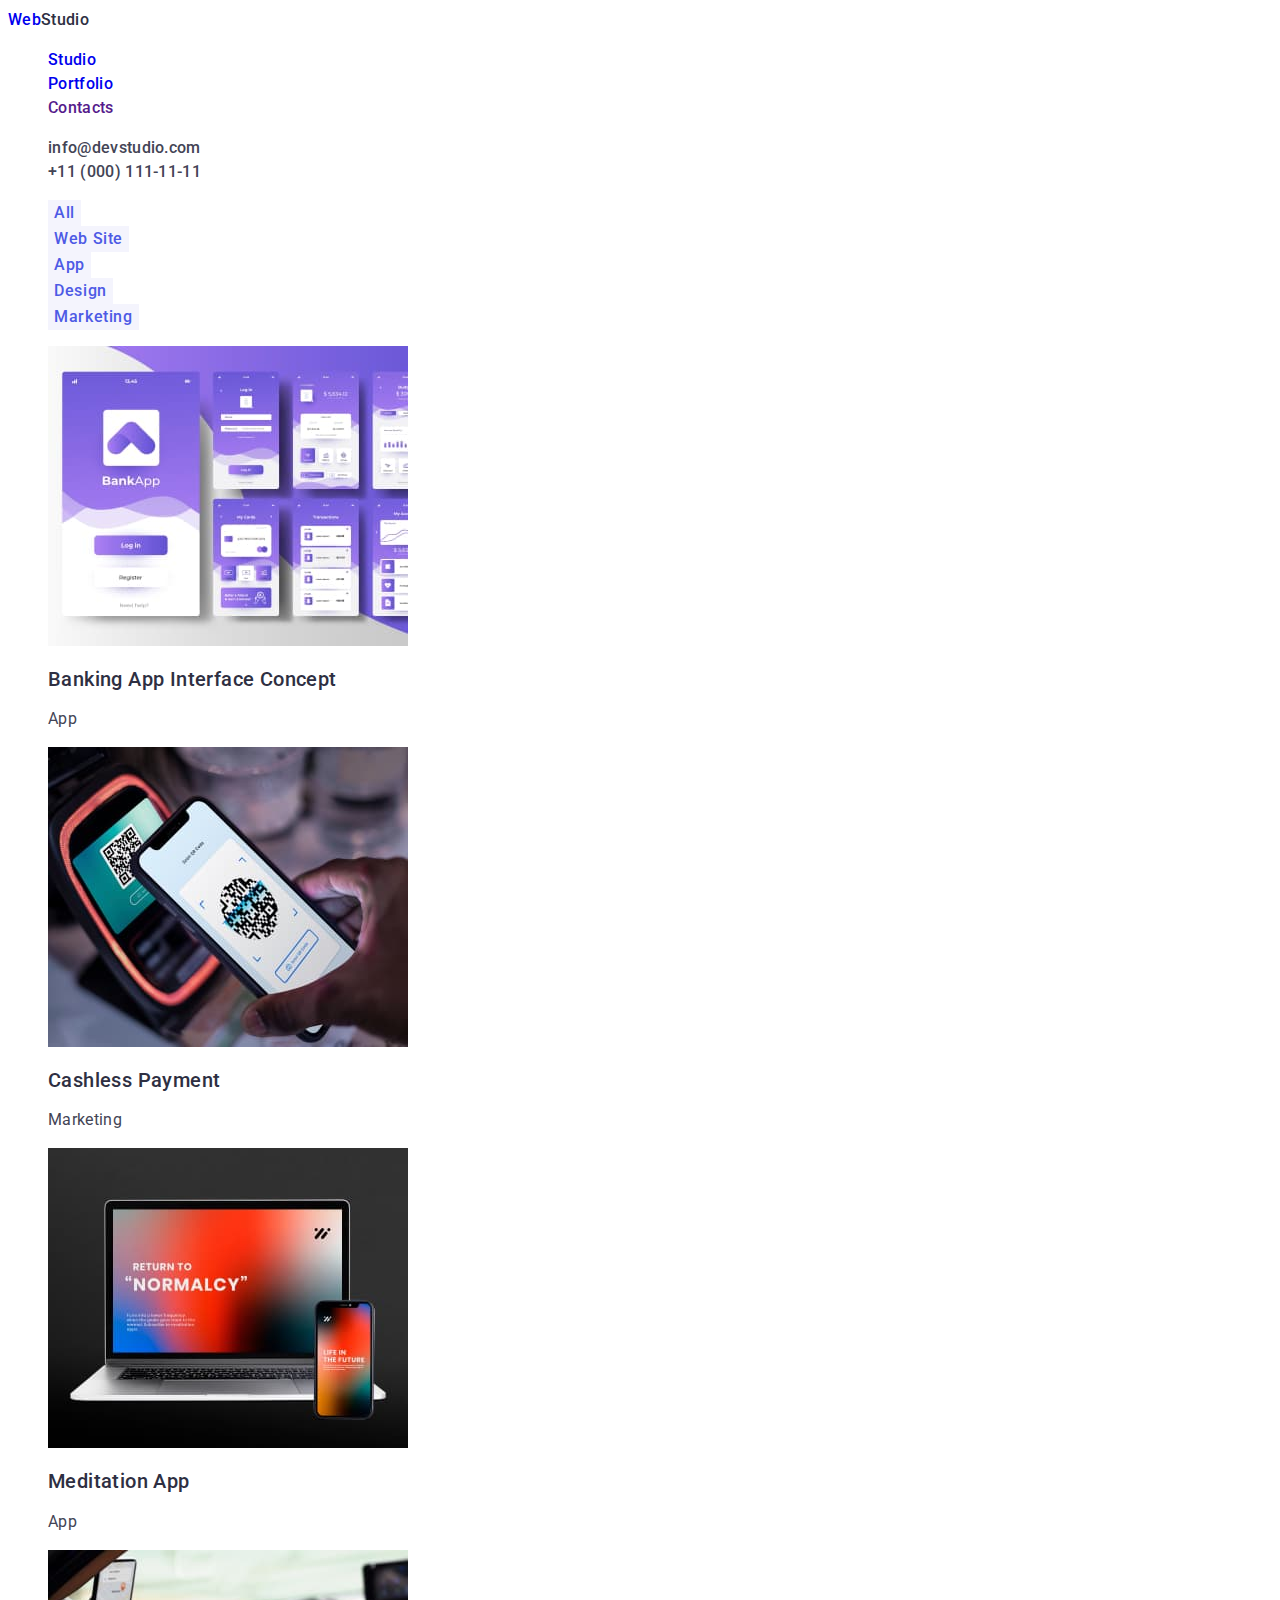
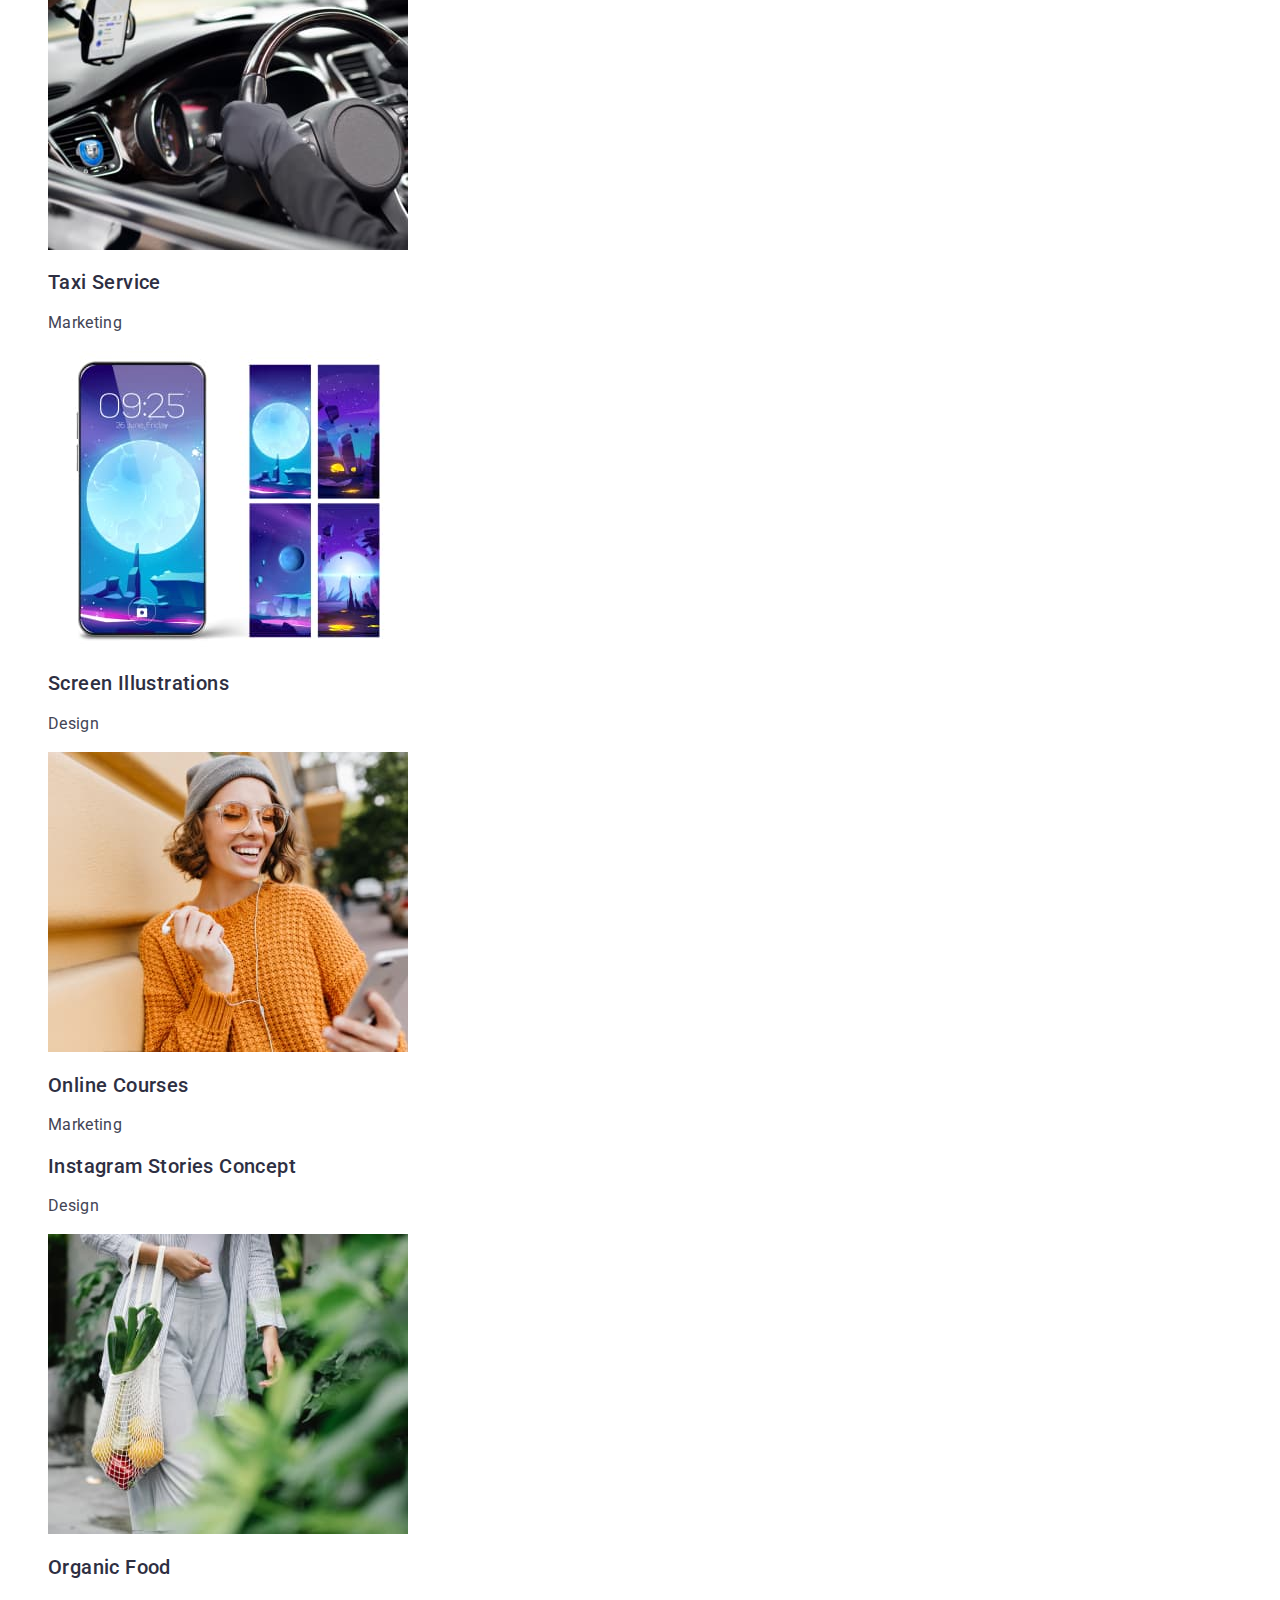
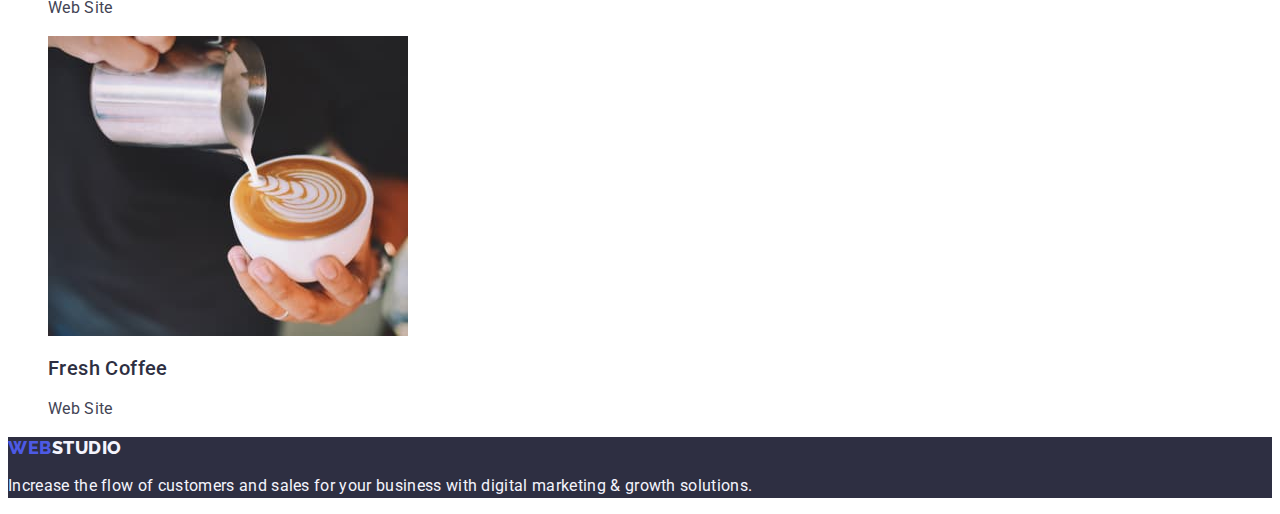
==== commit ee3b62eb: "last-changes" ====
--- a/portfolio.html
+++ b/portfolio.html
@@ -16,10 +16,10 @@
   <body class="body">
     <header class="header">
       <nav>
-        <a href="./index.html" class="logo link">Web<span>studio</span></a>
+        <a href="./index.html" class="logo link">Web<span>Studio</span></a>
         <ul class="list link">
           <li class="header-list">
-            <a href="./index.html" class="link header-menu only">Studio</a>
+            <a href="./index.html" class="link header-menu ">Studio</a>
           </li>
           <li>
             <a href="./portfolio.html" class="link header-menu">Portfolio</a>
@@ -43,12 +43,12 @@
       </address>
     </header>
     <main>
-      <section>
+    
         <h1 hidden>Menu</h1>
         <ul class="list">
           <li><button type="button" class="portfolio-btn">All</button></li>
           <li>
-            <button type="button" class="portfolio-btn">Web site</button>
+            <button type="button" class="portfolio-btn">Web Site</button>
           </li>
           <li><button type="button" class="portfolio-btn">App</button></li>
           <li><button type="button" class="portfolio-btn">Design</button></li>
@@ -56,8 +56,8 @@
             <button type="button" class="portfolio-btn">Marketing</button>
           </li>
         </ul>
-        <div>
-          <ul class="list">
+      
+           <ul class="list">
             <li>
               <a href="" class="link">
                 <img
@@ -144,11 +144,13 @@
             
             </li>
           </ul>
-        </div>
+      
+         
+
       </section>
     </main>
     <footer class="footer">
-      <a href="./index.html" class="footer-logo link">Web<span>studio</span></a>
+      <a href="./index.html" class="footer-logo link">Web<span>Studio</span></a>
       <p class="footer-text">
         Increase the flow of customers and sales for your business with digital
         marketing & growth solutions.
--- a/css/styles.css
+++ b/css/styles.css
@@ -9,16 +9,17 @@
   --hero-background-color: #2e2f42;
   --footer-background-color: #2e2f42;
   --button-portfolio-text-color: #4d5ae5;
-  --button-portfolio-background-color: #e7e9fc;
+  --button-portfolio-background-color: #f4f4fd;
   --main-text-color: #434455;
   --main-background-color: #ffffff;
   --footer-text-color: #f4f4fd;
   --logo-color: #4d5ae5;
   --span-footer-logo: #f4f4fd;
+  --portfolio-button-focus-hover:#404bbf
 }
 
 .header {
-  font-weight: 800;
+  font-weight: 500;
   font-size: 16px;
   line-height: 1.5;
   letter-spacing: 0.02em;
@@ -27,9 +28,7 @@
 .header-nav {
   color: var(--text-header);
 }
-.only {
-  font-weight: 800;
-  color: var(--text-header);
+
 }
 .logo {
   font-family: 'Raleway', sans-serif;
@@ -82,7 +81,7 @@
 
 .button-hero {
   cursor: pointer;
-  background-color: #4d5ae5;
+  background-color: var(--button-portfolio-text-color);
   color: #ffffff;
   font-size: 16px;
   line-height: 1.5;
@@ -159,17 +158,17 @@
   text-align: center;
   letter-spacing: 0.04em;
   border: none;
-  background-color: var(--button-portfolio-background-color);
+  background-color:var(--button-portfolio-background-color);
   color: var(--button-portfolio-text-color);
   cursor: pointer;
 }
 .portfolio-btn:hover {
-  background-color: #404bbf;
+  background-color: var(--portfolio-button-focus-hover);
   color: #ffffff;
 }
-.pointer-btn:focus {
+.portfolio-btn:focus {
   color: #ffffff;
-  background-color: #404bbf;
+  background-color: var(--portfolio-button-focus-hover);
 }
 .subtitle-portfolio {
   font-weight: 500;
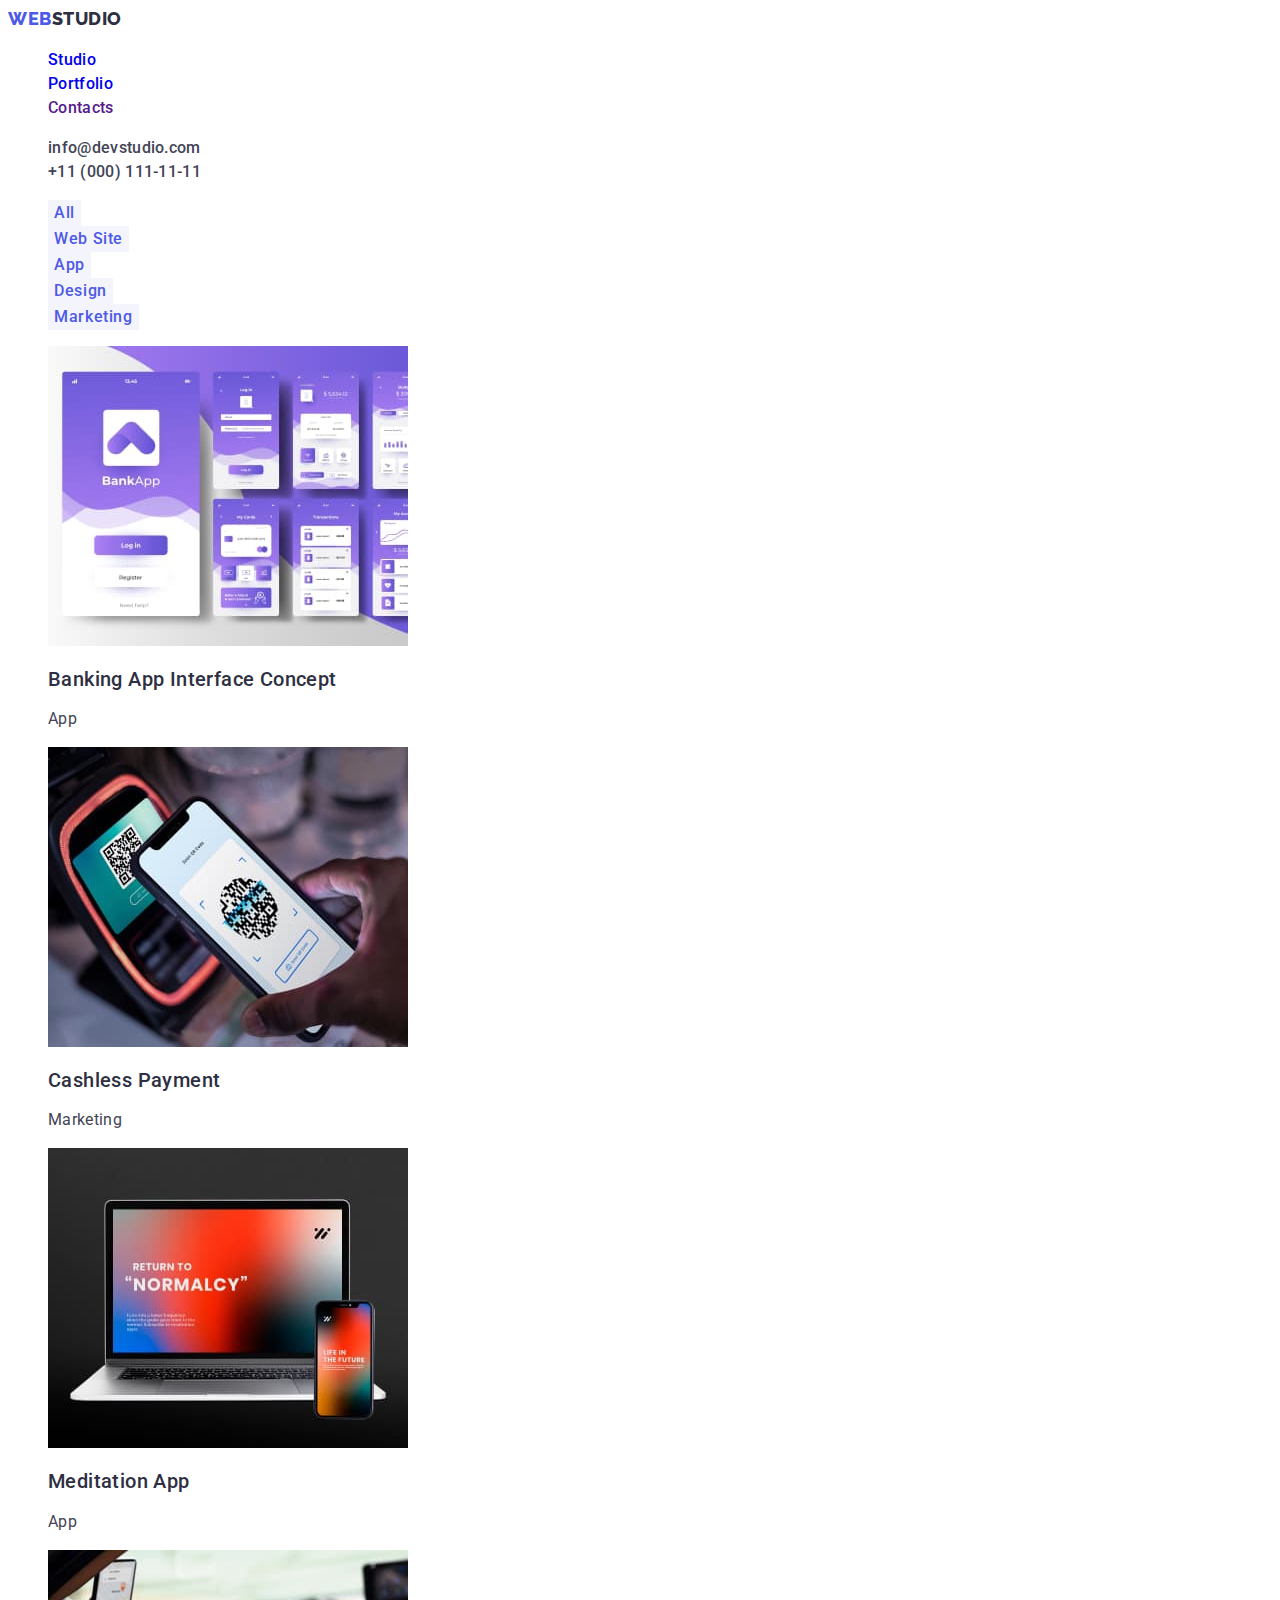
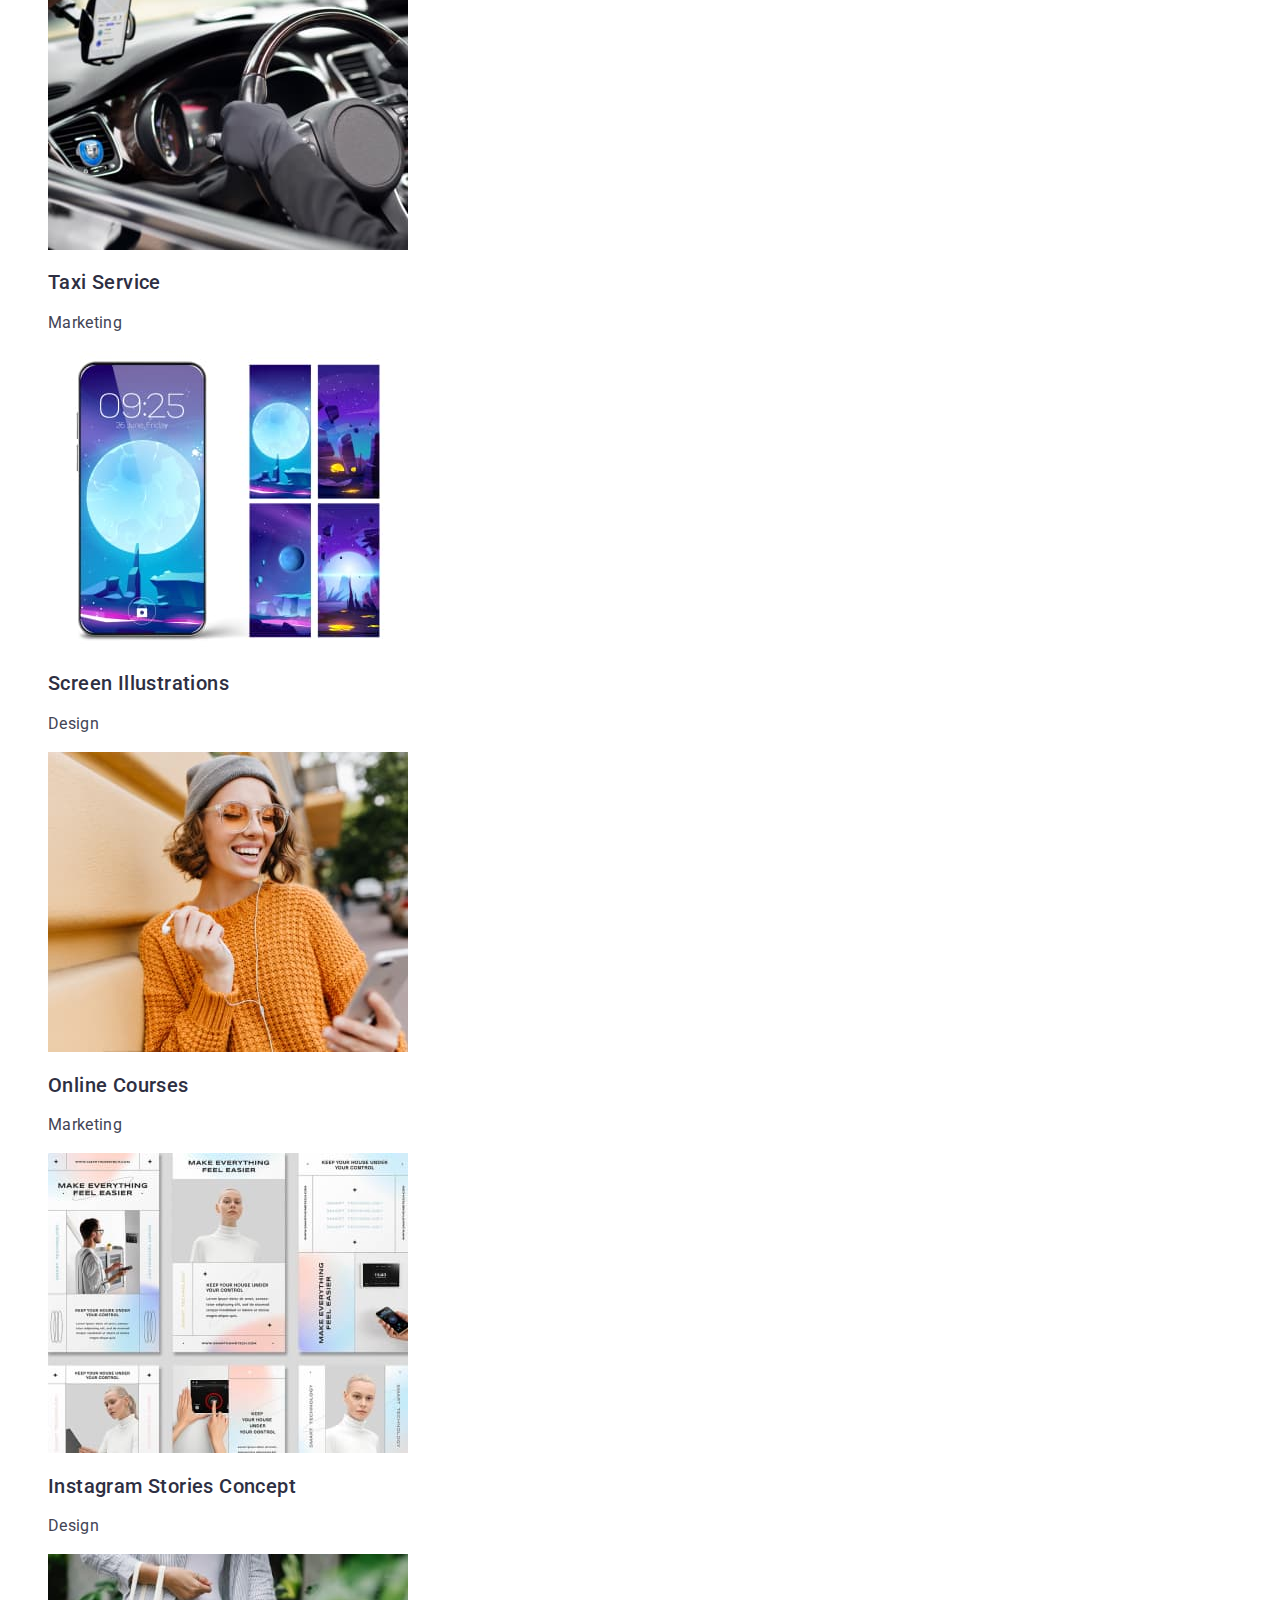
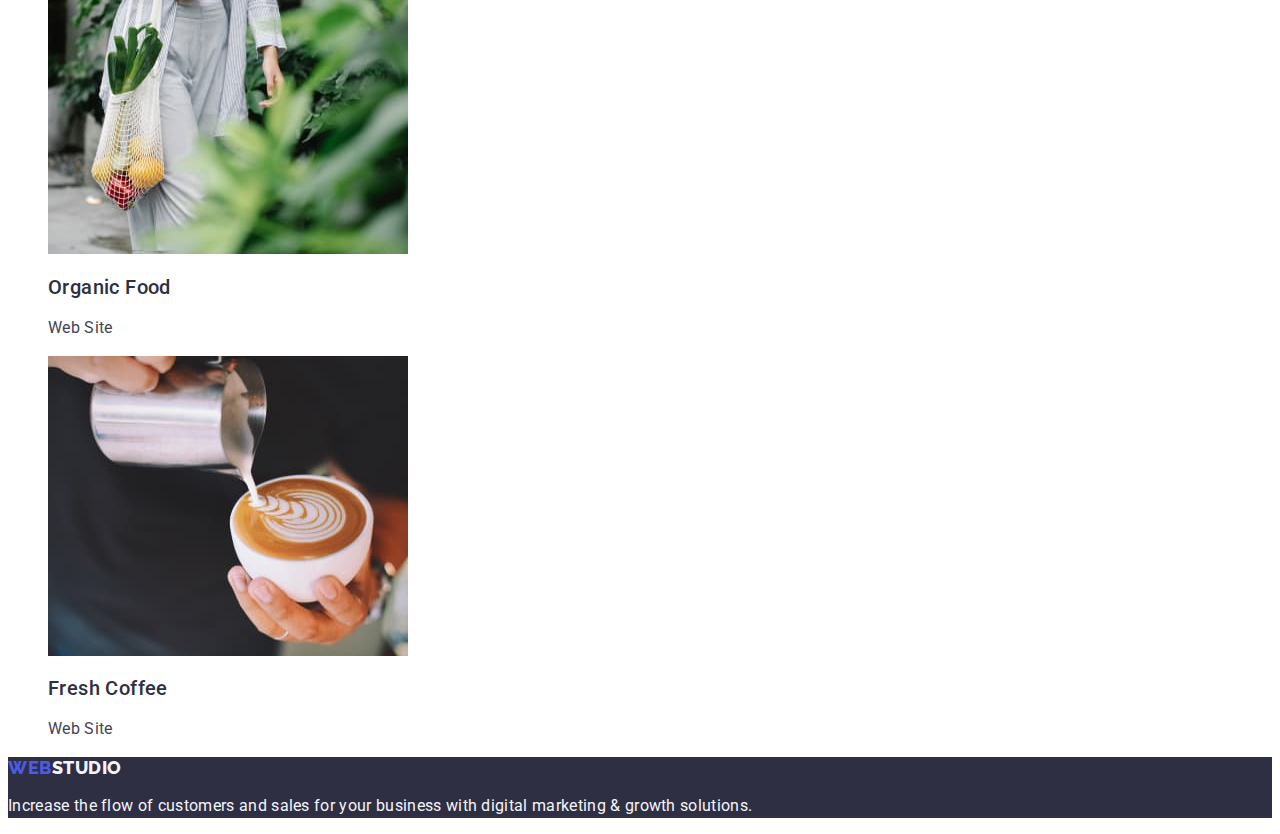
==== commit f8f2c8af: "updates-span" ====
--- a/portfolio.html
+++ b/portfolio.html
@@ -16,10 +16,12 @@
   <body class="body">
     <header class="header">
       <nav>
-        <a href="./index.html" class="logo link">Web<span>Studio</span></a>
+        <a href="./index.html" class="logo link"
+          >Web<span class="span">Studio</span></a
+        >
         <ul class="list link">
           <li class="header-list">
-            <a href="./index.html" class="link header-menu ">Studio</a>
+            <a href="./index.html" class="link header-menu">Studio</a>
           </li>
           <li>
             <a href="./portfolio.html" class="link header-menu">Portfolio</a>
@@ -43,7 +45,7 @@
       </address>
     </header>
     <main>
-    
+      <section>
         <h1 hidden>Menu</h1>
         <ul class="list">
           <li><button type="button" class="portfolio-btn">All</button></li>
@@ -56,101 +58,97 @@
             <button type="button" class="portfolio-btn">Marketing</button>
           </li>
         </ul>
-      
-           <ul class="list">
-            <li>
-              <a href="" class="link">
-                <img
-                  src="./images/banking_app.jpg"
-                  alt="Banking app"
-                  width="360"
-                />
-                <h2 class="subtitle-portfolio">
-                  Banking App Interface Concept
-                </h2>
-                <p class="text">App</p>
-              </a>
-            </li>
 
-            <li>
-              <a href="" class="link">
-                <img
-                  src="./images/cashless.jpg"
-                  alt="Cashless Payment"
-                  width="360"
-                />
-                <h2 class="subtitle-portfolio">Cashless Payment</h2>
-                <p class="text">Marketing</p>
-              </a>
-            </li>
-            <li>
-              <a href="" class="link">
-                    <img
+        <ul class="list">
+          <li>
+            <a href="" class="link">
+              <img
+                src="./images/banking_app.jpg"
+                alt="Banking app"
+                width="360"
+              />
+              <h2 class="subtitle-portfolio">Banking App Interface Concept</h2>
+              <p class="text">App</p>
+            </a>
+          </li>
+
+          <li>
+            <a href="" class="link">
+              <img
+                src="./images/cashless.jpg"
+                alt="Cashless Payment"
+                width="360"
+              />
+              <h2 class="subtitle-portfolio">Cashless Payment</h2>
+              <p class="text">Marketing</p>
+            </a>
+          </li>
+          <li>
+            <a href="" class="link">
+              <img
                 src="./images/meditation.jpg"
                 alt="Meditation app"
                 width="360"
               />
               <h2 class="subtitle-portfolio">Meditation App</h2>
               <p class="text">App</p>
-              </a>
-          
-            </li>
-            <li>
-              <a href="" class="link">
-                    <img src="./images/taxi.jpg" alt="Taxi service" width="360" />
+            </a>
+          </li>
+          <li>
+            <a href="" class="link">
+              <img src="./images/taxi.jpg" alt="Taxi service" width="360" />
               <h2 class="subtitle-portfolio">Taxi Service</h2>
               <p class="text">Marketing</p>
-              </a>
-          
-            </li>
-           
-            <li>
-               <a href="" class="link"><img src="./images/screen.jpg" alt="Screen photo" width="360" />
+            </a>
+          </li>
+
+          <li>
+            <a href="" class="link"
+              ><img src="./images/screen.jpg" alt="Screen photo" width="360" />
               <h2 class="subtitle-portfolio">Screen Illustrations</h2>
-              <p class="text">Design</p></a>
-            </li>
-           
-            <li>
-               <a href="" class="link">
-                 <img
+              <p class="text">Design</p></a
+            >
+          </li>
+
+          <li>
+            <a href="" class="link">
+              <img
                 src="./images/courses.jpg"
                 alt="online courses"
                 width="360"
               />
               <h2 class="subtitle-portfolio">Online Courses</h2>
               <p class="text">Marketing</p>
-               </a>
-             
-            </li>
-            <li>
-              <a href="" class="link"></a
-                <img src="./images/instagram.jpg" alt="instagram" width="360" />
+            </a>
+          </li>
+          <li>
+            <a href="" class="link">
+              <img src="./images/instagram.jpg" alt="instagram" width="360" />
               <h2 class="subtitle-portfolio">Instagram Stories Concept</h2>
-              <p class="text">Design</p>
-              
-            </li>
-            <li>
-              <a href="" class="link"></a>
+              <p class="text">Design</p></a
+            >
+          </li>
+          <li>
+            <a href="" class="link">
               <img src="./images/food.jpg" alt="food" width="360" />
               <h2 class="subtitle-portfolio">Organic Food</h2>
               <p class="text">Web Site</p>
-            </li>
-            <li>
-              <a href="" class="link">
-                  <img src="./images/coffee.jpg" alt="coffee" width="360" />
+            </a>
+          </li>
+          <li>
+            <a href="" class="link">
+              <img src="./images/coffee.jpg" alt="coffee" width="360" />
               <h2 class="subtitle-portfolio">Fresh Coffee</h2>
               <p class="text">Web Site</p>
-              </a>
-            
-            </li>
-          </ul>
-      
-         
-
+            </a>
+          </li>
+        </ul>
       </section>
     </main>
     <footer class="footer">
-      <a href="./index.html" class="footer-logo link">Web<span>Studio</span></a>
+      <a href="./index.html" class="footer-logo link"
+        >Web<span class="span-footer">Studio</span></a
+      >
       <p class="footer-text">
         Increase the flow of customers and sales for your business with digital
         marketing & growth solutions.
--- a/css/styles.css
+++ b/css/styles.css
@@ -15,7 +15,7 @@
   --footer-text-color: #f4f4fd;
   --logo-color: #4d5ae5;
   --span-footer-logo: #f4f4fd;
-  --portfolio-button-focus-hover:#404bbf
+  --portfolio-button-focus-hover: #404bbf;
 }
 
 .header {
@@ -29,7 +29,6 @@
   color: var(--text-header);
 }
 
-}
 .logo {
   font-family: 'Raleway', sans-serif;
   font-weight: 800;
@@ -158,7 +157,7 @@
   text-align: center;
   letter-spacing: 0.04em;
   border: none;
-  background-color:var(--button-portfolio-background-color);
+  background-color: var(--button-portfolio-background-color);
   color: var(--button-portfolio-text-color);
   cursor: pointer;
 }
